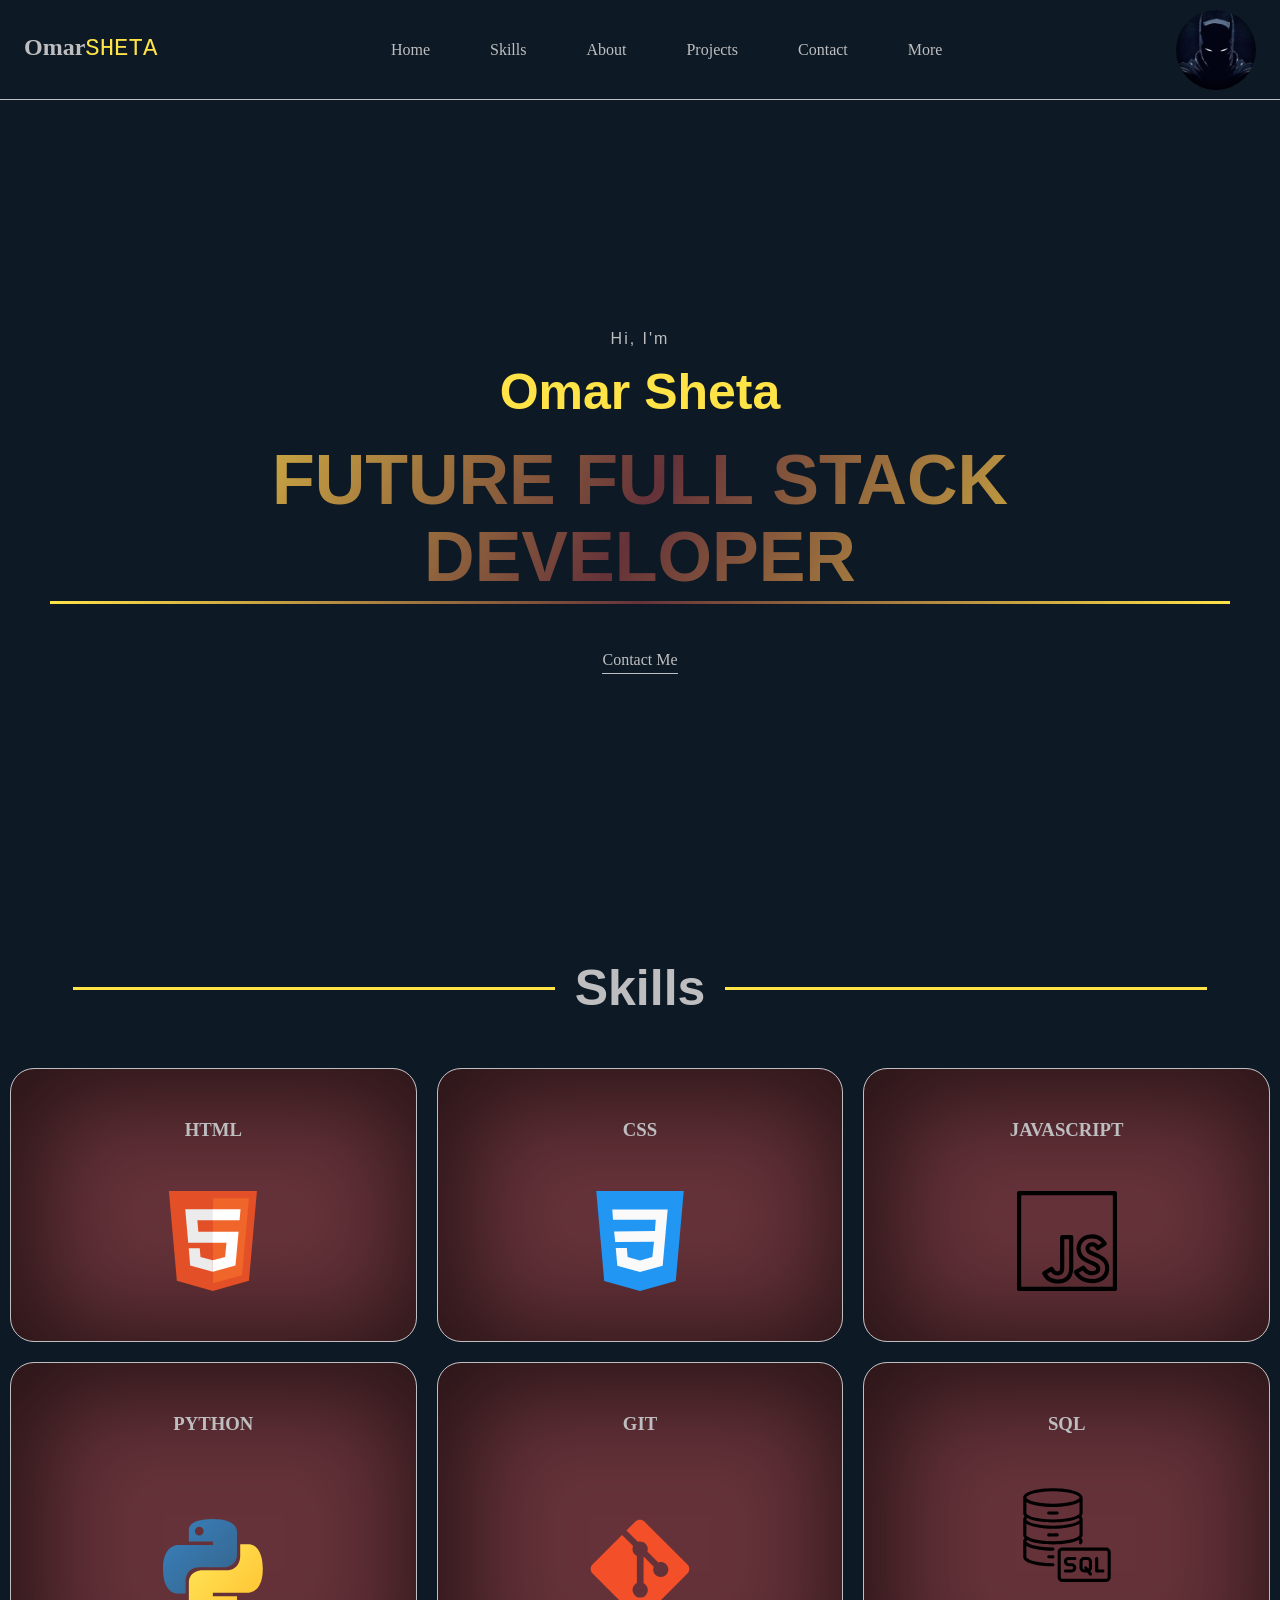
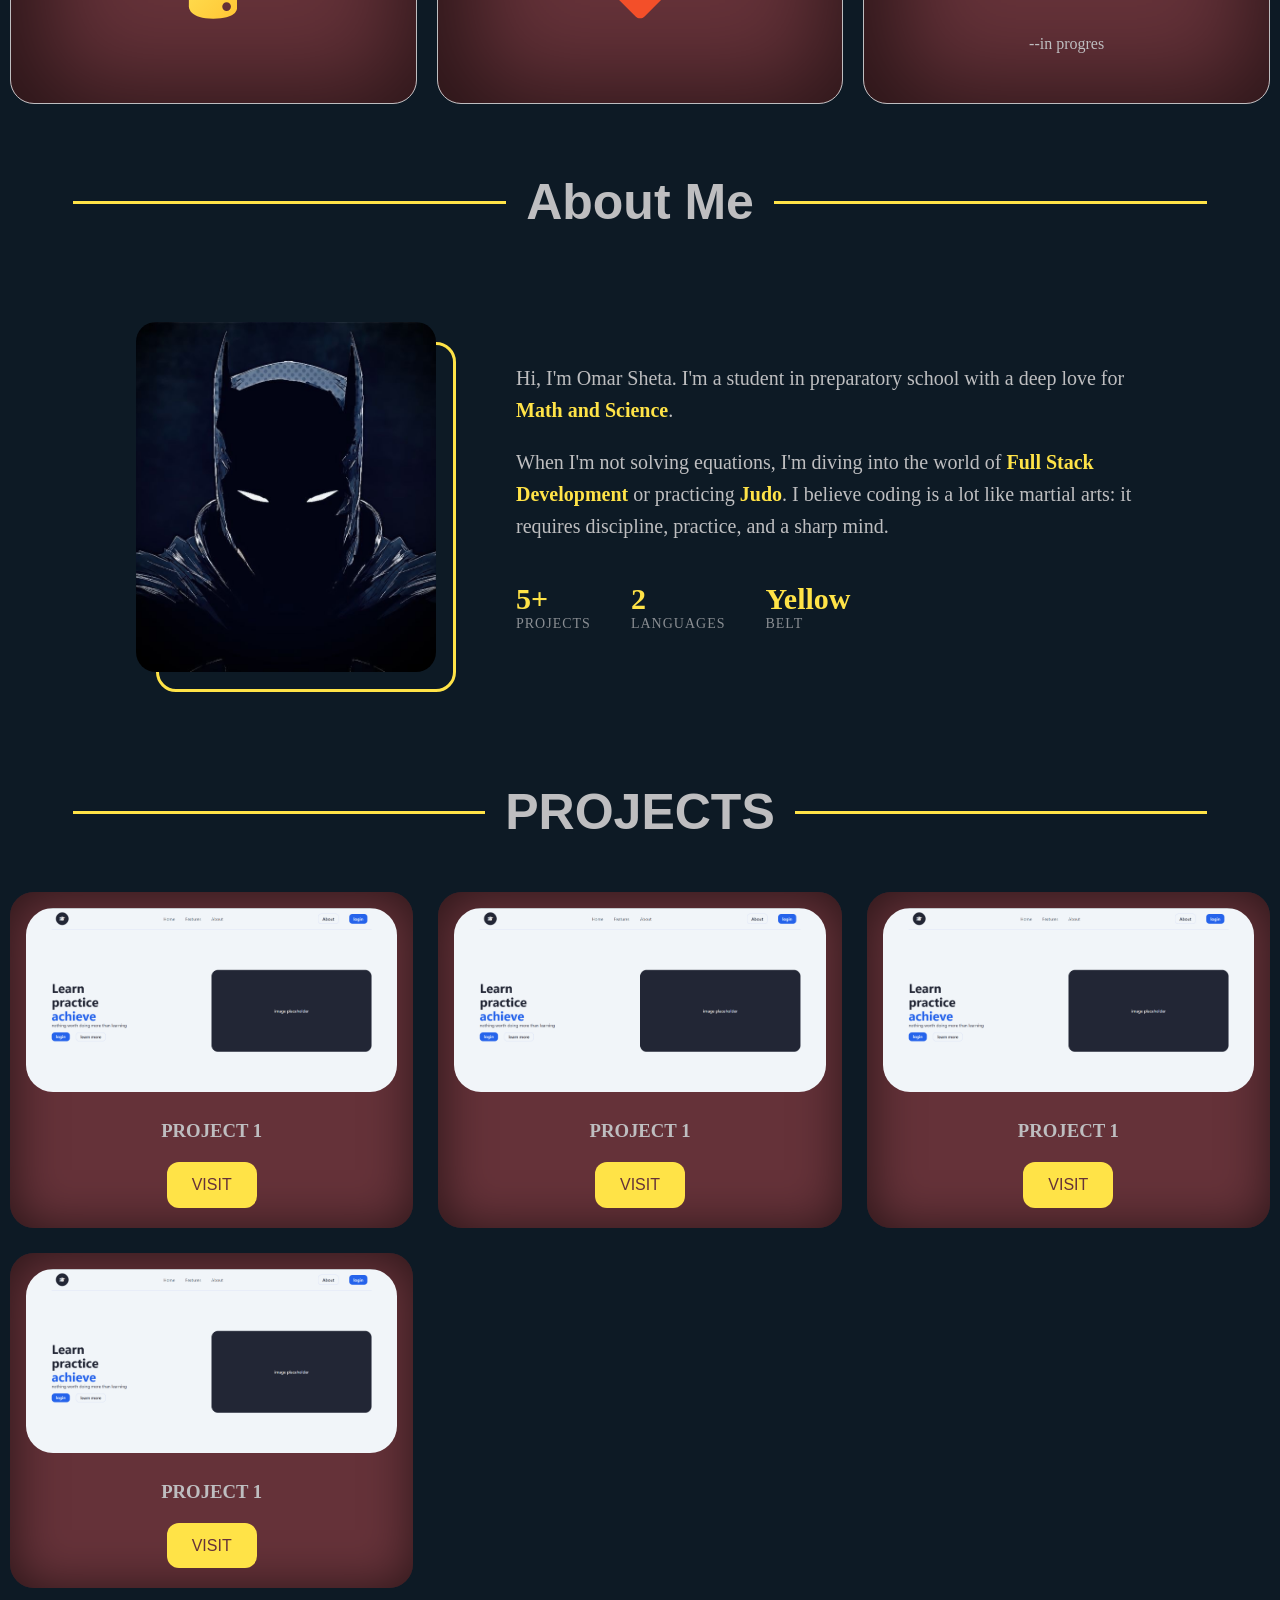
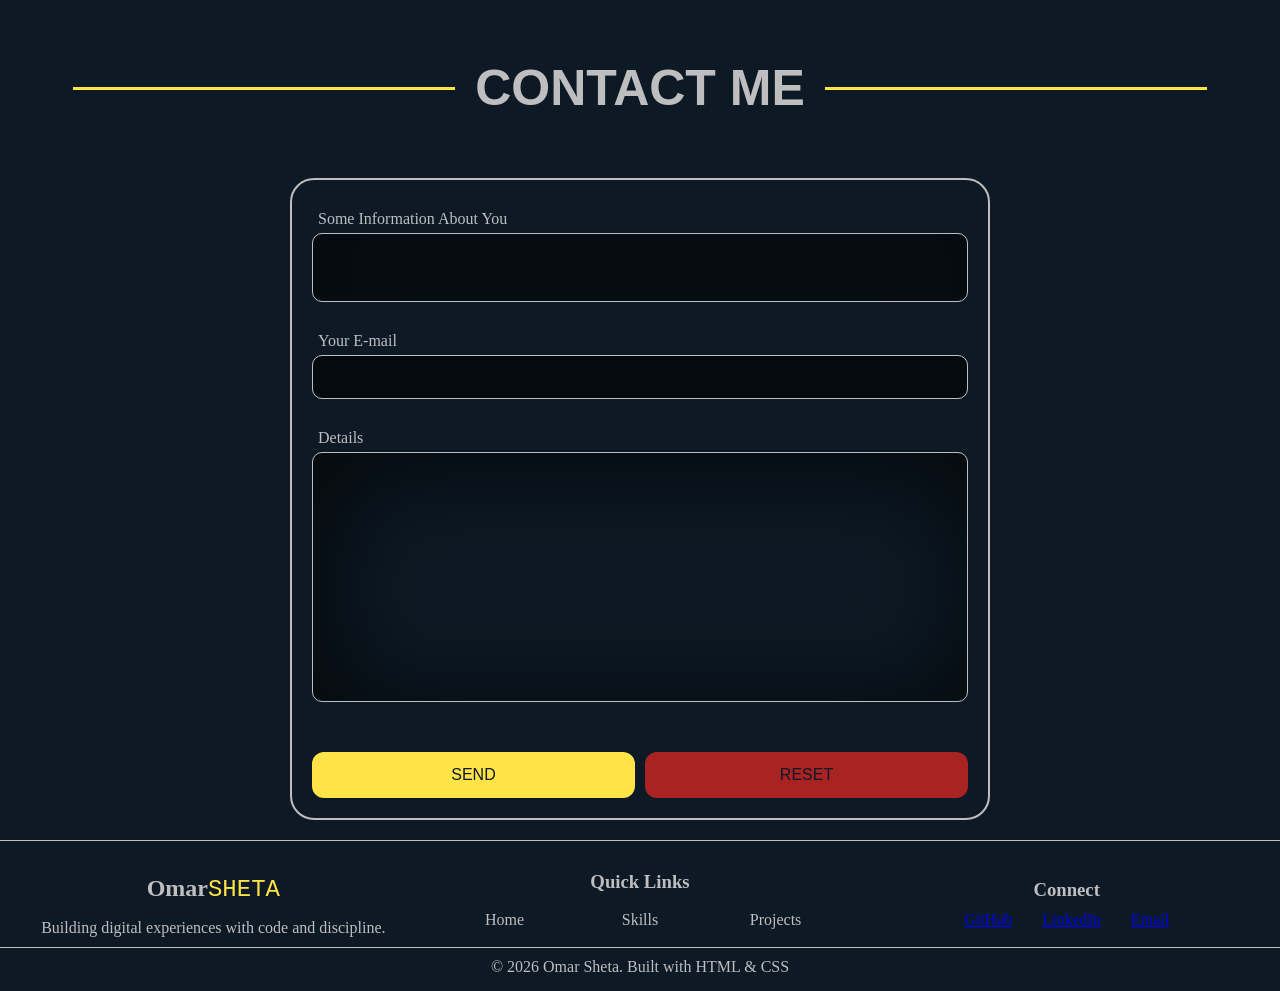
==== index.html @ a03b74bf "modified the html name" ====
<!doctype html>
<html lang="en">
  <head>
    <meta charset="UTF-8" />
    <meta name="viewport" content="width=device-width, initial-scale=1.0" />
    <link rel="stylesheet" href="style.css" />
    <title>Portfolio</title>
  </head>

  <body>
    <div class="container">
      <header>
        <h2>Omar<span class="highlight">sheta</span></h2>
        <nav>
          <ul>
            <li><a href="#home">Home</a></li>
            <li><a href="#skills">Skills</a></li>
            <li><a href="#about">About</a></li>
            <li><a href="#projects">Projects</a></li>
            <li><a href="#contact">Contact</a></li>
            <li><a href="#more">More</a></li>
          </ul>
        </nav>

        <div class="hamburger">
          <span></span>
          <span></span>
          <span></span>
        </div>

        <img class="header-img" src="media/photos/batman.jpg" alt="" />
      </header>

      <main>
        <section id="home" class="section hero">
          <div class="hero-container">
            <span class="small">Hi, I'm </span>
            <span class="big">Omar Sheta</span>
            <span class="bigger">Future Full Stack Developer</span>
            <a class="hero-btn" href="#contact">contact me</a>
          </div>
        </section>
        <section class="section skills">
          <h2 id="skills" class="section-heading"><span>Skills</span></h2>
          <div class="skills-container">
            <div class="skill">
              <h3>HTML</h3>
              <img src="media/photos/html.svg" alt="" class="lang html" />
            </div>
            <div class="skill">
              <h3>CSS</h3>
              <img src="media/photos/css.svg" alt="" class="lang CSS" />
            </div>
            <div class="skill">
              <h3>JAVASCRIPT</h3>
              <img src="media/photos/javascript.svg" alt="" class="lang js" />
            </div>
            <div class="skill">
              <h3>PYTHON</h3>
              <img src="media/photos/python.svg" alt="" class="lang py" />
            </div>
            <div class="skill">
              <h3>GIT</h3>
              <img src="media/photos/git.svg" alt="Git Logo" class="lang git" />
            </div>

            <div class="skill">
              <h3>SQL</h3>
              <img
                src="media/photos/sql.svg"
                alt="Database Logo"
                class="lang sql"
              />
              <span>--in progres</span>
            </div>
          </div>
        </section>
        <section class="section about">
          <h2 id="about" class="section-heading"><span>About Me</span></h2>
          <div class="about-container">
            <div class="about-image">
              <img src="media/photos/batman.jpg" alt="Omar Portrait" />
              <div class="image-border"></div>
            </div>

            <div class="about-content">
              <p>
                Hi, I'm <span class="about-name">Omar Sheta</span>. I'm a
                student in preparatory school with a deep love for
                <span class="highlight-text">Math and Science</span>.
              </p>
              <p>
                When I'm not solving equations, I'm diving into the world of
                <span class="highlight-text">Full Stack Development</span> or
                practicing <span class="highlight-text">Judo</span>. I believe
                coding is a lot like martial arts: it requires discipline,
                practice, and a sharp mind.
              </p>

              <div class="about-stats">
                <div class="stat"><strong>5+</strong><span>Projects</span></div>
                <div class="stat"><strong>2</strong><span>Languages</span></div>
                <div class="stat"><strong>Yellow</strong><span>Belt</span></div>
              </div>
            </div>
          </div>
        </section>
        <section id="projects" class="section projects">
          <h2 class="section-heading"><span>PROJECTS</span></h2>
          <div class="projects-container">
            <div class="project">
              <img
                src="media/photos/stripe like image.png"
                alt="project photo"
                class="project-photo"
              />
              <h3 class="project-name">PROJECT 1</h3>
              <a
                href="../stripe-like/stripe-like-index.html"
                class="visit-project"
                >VISIT</a
              >
            </div>
            <div class="project">
              <img
                src="media/photos/stripe like image.png"
                alt="project photo"
                class="project-photo"
              />
              <h3 class="project-name">PROJECT 1</h3>
              <a
                href="../stripe-like/stripe-like-index.html"
                class="visit-project"
                >VISIT</a
              >
            </div>
            <div class="project">
              <img
                src="media/photos/stripe like image.png"
                alt="project photo"
                class="project-photo"
              />
              <h3 class="project-name">PROJECT 1</h3>
              <a
                href="../stripe-like/stripe-like-index.html"
                class="visit-project"
                >VISIT</a
              >
            </div>
            <div class="project">
              <img
                src="media/photos/stripe like image.png"
                alt="project photo"
                class="project-photo"
              />
              <h3 class="project-name">PROJECT 1</h3>
              <a
                href="../stripe-like/stripe-like-index.html"
                class="visit-project"
                >VISIT</a
              >
            </div>
          </div>
        </section>
        <section id="contact" class="section contact">
          <h2 class="section-heading"><span>CONTACT ME</span></h2>
          <div class="contact-container">
            <form action="#" method="post" class="contact-form">
              <div class="contact-group">
                <label for="information">Some Information About You</label>
                <textarea
                  placeholder=""
                  name="some-informtion"
                  id="information"
                ></textarea>
              </div>
              <div class="contact-group">
                <label for="mail">Your E-mail</label>
                <input
                  placeholder=""
                  required
                  name="sender-mail"
                  id="mail"
                  type="email"
                />
              </div>
              <div class="contact-group">
                <label for="details">Details</label>
                <textarea
                  placeholder=""
                  required
                  name="details"
                  id="details"
                ></textarea>
              </div>

              <div class="actions">
                <button class="submit" type="submit">SEND</button>
                <button class="reset" type="reset">RESET</button>
              </div>
            </form>
          </div>
        </section>
      </main>
      <footer id="more">
        <div class="footer-container">
          <div class="footer-brand">
            <h2>Omar<span class="highlight">sheta</span></h2>
            <p>Building digital experiences with code and discipline.</p>
          </div>

          <div class="footer-links">
            <h3>Quick Links</h3>
            <ul>
              <li><a href="#home">Home</a></li>
              <li><a href="#skills">Skills</a></li>
              <li><a href="#projects">Projects</a></li>
            </ul>
          </div>

          <div class="footer-socials">
            <h3>Connect</h3>
            <div class="social-icons">
              <a href="https://github.com/yourusername" target="_blank"
                >GitHub</a
              >
              <a href="https://linkedin.com/in/yourusername" target="_blank"
                >LinkedIn</a
              >
              <a href="#">Email</a>
            </div>
          </div>
          <div class="footer-bottom">
            <p>&copy; 2026 Omar Sheta. Built with HTML & CSS</p>
          </div>
        </div>
      </footer>
      <script>
        const hamburger = document.querySelector(".hamburger");
        const nav = document.querySelector("nav");
        hamburger.addEventListener("click", () => {
          nav.classList.toggle("active");
        });
      </script>
    </div>
  </body>
</html>
---- style.css ----
* {
  padding: 0;
  margin: 0;
  box-sizing: border-box;
}

*::selection {
  background-color: var(--accent-2);
  color: var(--accent-1);
}

:root {
  font-size: 62.5%;
  scroll-behavior: smooth;

  /* colors */
  --dark-dominant: #0d1a25;
  --light-dominant: #bebec0;
  --accent-1: #653239;
  --accent-2: #ffe347;
  --danger: #aa2323;

  /* typography */
  --big-heading: 900 7rem/1.1 Arial, sans-serif;
  --main-heading: 700 5rem/1.2 Arial, sans-serif;
  --about: 600 4rem/1.4 Arial, sans-serif;
  --subheading: 500 2.4rem/1.6 Arial, sans-serif;
  --small-text: 400 1.6rem/1.6 Arial, sans-serif;

  --header-height: 100px;
}

body {
  font-size: 1.6rem;
  background-color: var(--dark-dominant);
  color: var(--light-dominant);
}

/* .container {
  max-width: 1200px;
  margin: 0 auto;
  padding: 8px;
} */

/* ----------- header  ----------- */

header {
  display: flex;
  justify-content: space-between;
  align-items: center;
  height: var(--header-height);
  padding: 0 2.4rem;
  background-color: var(--dark-dominant);
  border-bottom: var(--light-dominant) solid 1px;
  position: sticky;
  top: 0;
  z-index: 2;
}

.highlight {
  text-transform: uppercase;
  font: var(--subheading);
  font-family: "Courier New", Courier, monospace;
  color: var(--accent-2);
  height: 100%;
}

nav {
  height: 100%;
}

ul {
  width: 100%;
  display: flex;
  list-style: none;
  height: 100%;
}

ul li {
  height: 100%;
}

ul li a {
  display: flex;
  justify-content: center;
  align-items: center;
  color: var(--light-dominant);
  text-decoration: none;
  transition: 0.3s ease;
  height: 100%;
  width: auto;
  padding: 0 3rem;
}

ul li a:hover {
  background-color: var(--accent-1);
}
/* الهامبرجر يختفي على الديسكتوب */
.hamburger {
  display: none;
  flex-direction: column;
  cursor: pointer;
  gap: 5px;
}

.hamburger span {
  height: 3px;
  width: 25px;
  background: var(--light-dominant);
  border-radius: 2px;
}

.header-img {
  width: 80px;
  height: 80px;
  border-radius: 50%;
}

/* ----------- hero  ----------- */
.hero {
  height: calc(100vh - var(--header-height));
}

.hero-container {
  height: 100%;
  width: 100%;
  display: flex;
  justify-content: center;
  align-items: center;
  flex-direction: column;
  /* gap: 2rem; */
  padding: 0 4rem;
  align-items: center;
  text-align: center;
}

.small {
  font: var(--small-text);
  letter-spacing: 2px;
  opacity: 0.8;
}

.big {
  margin: 1rem 0 2rem 0;
  font: var(--main-heading);
  color: var(--accent-2);
  font-weight: 600;
}

.bigger {
  font: var(--big-heading);
  text-transform: uppercase;
  background-image: linear-gradient(
    300deg,
    var(--accent-2),
    var(--accent-1),
    var(--accent-2)
  );
  position: relative;
  -webkit-background-clip: text;
  -webkit-text-fill-color: transparent;
}

.bigger::after {
  content: "";
  position: absolute;
  left: 0;
  bottom: -8px;
  width: 100%;
  background-image: linear-gradient(
    300deg,
    var(--accent-2),
    var(--accent-1),
    var(--accent-2)
  );
  height: 3px;
}

.hero-btn {
  margin-top: 50px;
  text-decoration: none;
  padding: 5px 0;
  display: inline-block;
  position: relative;
  color: var(--light-dominant);
  width: max-content;
  text-transform: capitalize;
}

.hero-btn::after {
  content: "";
  position: absolute;
  bottom: 0;
  left: 0;
  background-color: var(--light-dominant);
  width: 100%;
  height: 1px;
  transform: scaleX(1);
  transform-origin: left;
  transition: 200ms ease;
}

.hero-btn:hover::after {
  transform: scaleX(0);
}

.hero-container span,
.hero-btn {
  opacity: 0;
  transform: translateY(20px);
  animation: fadeUp 1s ease forwards;
}

.hero-container span:nth-child(2) {
  animation-delay: 0.3s;
}

.hero-container span:nth-child(3) {
  animation-delay: 0.6s;
}

.hero-btn {
  animation-delay: 0.9s;
}

@keyframes fadeUp {
  to {
    opacity: 1;
    transform: translateY(0);
  }
}

/* ----------- sections  ----------- */

.section {
  padding: 1rem 0;
}

.section-heading {
  display: flex;
  align-items: center; /* Vertical centering for the lines */
  text-align: center;
  gap: 2rem; /* Space between the text and the lines */
  font: var(--main-heading);
  margin: 5rem 0;
  width: 100%;
  padding: 0 5%;
}

/* Left Line */
.section-heading::before {
  content: "";
  height: 3px;
  flex: 1; /* This makes the line take up all available space */
  background-color: var(--accent-2);
}

/* Right Line */
.section-heading::after {
  content: "";
  height: 3px;
  flex: 1; /* This makes the line take up all available space */
  background-color: var(--accent-2);
}

/* ----------- skills  ----------- */

.skills {
  padding: 8px;
}

.skills .skills-container {
  display: grid;
  grid-template-columns: repeat(auto-fit, minmax(36.5rem, 1fr));
  width: 100%;
  gap: 2rem;
}

.skill {
  background-color: #653239;
  display: flex;
  justify-content: center;
  align-items: center;
  padding: 5rem;
  gap: 5rem;
  flex-direction: column;
  border: 1px solid var(--light-dominant);
  border-radius: 2.4rem;
  transition:
    transform 0.3s ease,
    border-color 0.3s ease;
  box-shadow: 0.3s ease;
  box-shadow: inset 10px 10px 100px 22px rgba(0, 0, 0, 0.6);
}

.skill:hover {
  transform: translateY(-10px);
  border-color: var(--accent-2);
}

.lang {
  width: 100px;
  margin: auto 0;
}

/* ----------- about  ----------- */

.about-container {
  display: flex;
  align-items: center;
  justify-content: center;
  gap: 8rem;
  padding: 4rem 10%;
  flex-wrap: wrap; /* Important for mobile */
}

/* Image Styling with a cool "floating" effect */
.about-image {
  position: relative;
  width: 300px;
  height: 350px;
}

.about-image img {
  width: 100%;
  height: 100%;
  object-fit: cover;
  border-radius: 2rem;
  position: relative;
  z-index: 1;
}

.image-border {
  position: absolute;
  top: 20px;
  left: 20px;
  width: 100%;
  height: 100%;
  border: 3px solid var(--accent-2);
  border-radius: 2rem;
  z-index: 0;
}

/* Text Content Styling */
.about-content {
  flex: 1;
  min-width: 300px;
}

.about-content p {
  font-size: 2rem;
  line-height: 1.6;
  margin-bottom: 2rem;
  color: var(--light-dominant);
}

.highlight-text {
  color: var(--accent-2);
  font-weight: 600;
}

/* The Stats Bar - looks very professional */
.about-stats {
  display: flex;
  gap: 4rem;
  margin-top: 4rem;
}

.stat {
  display: flex;
  flex-direction: column;
}

.stat strong {
  font-size: 3rem;
  color: var(--accent-2);
}

.stat span {
  font-size: 1.4rem;
  text-transform: uppercase;
  letter-spacing: 1px;
  opacity: 0.7;
}

/* Responsive adjustment */

/* ----------- projects  ----------- */
.projects-container {
  display: grid;
  grid-template-columns: repeat(auto-fit, minmax(33rem, 1fr));
  grid-template-rows: repeat(auto-fit, minmax(33rem, 1fr));
  gap: 2.5rem;
}
.section {
  padding-inline: 1rem;
}
.project {
  display: flex;
  flex-direction: column;
  justify-content: start;
  align-items: center;
  gap: 2rem;
  border-radius: 24px;
  background-color: #653239;
  padding: 8px;
  padding-bottom: 2rem;
  box-shadow: inset 2px 2px 50px rgba(0, 0, 0, 0.6);
}

.project img {
  width: 100%;
  object-fit: cover;
  height: 200px;
  padding: 8px;
  border-radius: 35px;
  transition: 0.3s ease;
}

.project:hover img {
  scale: 1.05;
}

.visit-project {
  font: var(--small-text);
  padding: 1rem 2.5rem;
  background-color: var(--accent-2);
  border-radius: 12px;
  text-decoration: none;
  transition: 0.3s ease;
  color: var(--accent-1);
}

.visit-project:hover {
  transform: translateY(-2px);
  filter: brightness(0.8);
}

/* ----------- contact  ----------- */
.contact-container {
  height: 100%;
  padding: 1rem;
}

.contact-form {
  max-width: 700px; /* This keeps it comfortable on all screens */
  margin: 0 auto;
  height: 100%;
  display: flex;
  flex-direction: column;
  justify-content: center;
  align-items: center;
  gap: 1rem;
  border: #bebec0 2px solid;
  border-radius: 24px;
  padding: 2rem;
}

.contact-group {
  display: flex;
  flex-direction: column;
  gap: 0.5rem;
  width: 100%;
  padding: 1rem 0;
}

label {
  padding: 0 0.6rem;
}

input,
textarea {
  padding: 0.8rem 1.6rem;
  box-shadow: inset 10px 10px 100px 22px rgba(0, 0, 0, 0.6);

  border-radius: 10px;
  background-color: transparent;
  border: none;
  outline: none;
  resize: none;
  color: var(--accent-2);
  font: var(--small-text);
  transition: all 0.3s ease;
  border: 0.5px solid var(--light-dominant);
}

textarea::selection,
input::selection {
  background-color: #0d1a25;
}

textarea:focus,
input:focus,
:where(input, textarea):not(:placeholder-shown) {
  background-color: var(--accent-1);
  border-color: var(--accent-2);
  box-shadow: inset -5px -2px 50px rgba(0, 0, 0, 0.6);
  transform: translateY(-2px);
}

#details {
  height: 25rem;
}

.actions {
  height: auto;
  width: 100%;
  margin-top: 3rem;
  display: flex;
  align-items: center;
  justify-content: center;
  gap: 1rem;
}

button {
  padding: 1rem 2.5rem;
  flex: 1;
  /* max-width: 250px; */
  border-radius: 12px;
  border: none;
  cursor: pointer;
  transition: 0.3s ease;
  font: var(--small-text);
}

button:hover {
  filter: brightness(0.75);
}

.submit {
  background-color: var(--accent-2);
  color: var(--dark-dominant);
}

.reset {
  background-color: var(--danger);
  color: var(--dark-dominant);
}

footer {
  background-color: var(--dark-dominant);
  padding: 2rem 0 0.5rem 0;
  border-top: 1px solid var(--light-dominant);
}

.footer-container {
  height: 100%;
  display: grid;
  grid-template-columns: repeat(3, 1fr);
  grid-template-areas:
    "brand links socials"
    "botom botom botom";
  text-align: center;
}

.footer-brand {
  grid-area: brand;
  display: flex;
  justify-content: center;
  align-items: center;
  flex-direction: column;
  padding: 1rem;
  gap: 1rem;
}

.footer-links {
  grid-area: links;
  display: flex;
  justify-content: center;
  align-items: center;
  flex-direction: column;
  /* background-color: #aa2323; */
  gap: 1rem;
  padding: 1rem;
}

.footer-links ul li {
  flex: 1;
}

.footer-socials {
  padding: 1rem;
  gap: 1rem;
  grid-area: socials;
  display: flex;
  justify-content: center;
  align-items: center;
  flex-direction: column;
}

.social-icons {
  width: 100%;
  gap: 3rem;
  display: flex;
  justify-content: center;
  align-items: center;
}

.footer-bottom {
  grid-area: botom;
  display: flex;
  justify-content: center;
  align-items: center;
  padding: 1rem 0 1rem 0;
  border-top: 1px solid var(--light-dominant);
}

@media (max-width: 890px) {
  nav ul {
    transform: scale(0); /* نخفي القايمة الافتراضية */
    transition: 0.3s ease;
    transform-origin: top;
    flex-direction: column;
    background-color: var(--dark-dominant);
    justify-content: start;
    align-self: start;
    position: absolute;
    z-index: 3;
    top: var(--header-height);
    right: 0;
    gap: 0;
    border: 1px solid var(--light-dominant);
    height: auto;
    /* padding: 2rem; */
  }

  nav ul li {
    border-bottom: 1px solid var(--light-dominant);
  }

  ul li {
    flex: 1;
    height: auto;
  }

  ul li a {
    padding: 2rem;
  }

  nav.active ul {
    transform: scale(1); /* نخفي القايمة الافتراضية */
  }

  .hamburger {
    display: flex; /* يظهر الهامبرجر في الموبايل */
  }

  .header-img {
    display: none;
  }

  :root {
    font-size: 58%;
    --big-heading: 900 6.5rem/1.1 Arial, sans-serif;
  }

  .about-container {
    flex-direction: column;
    text-align: center;
    gap: 4rem;
  }
  .about-stats {
    justify-content: center;
    gap: 2rem;
  }

  .footer-container {
    display: flex;
    flex-direction: column;
    gap: 2rem;
  }
}

/*  iam omar sheta */
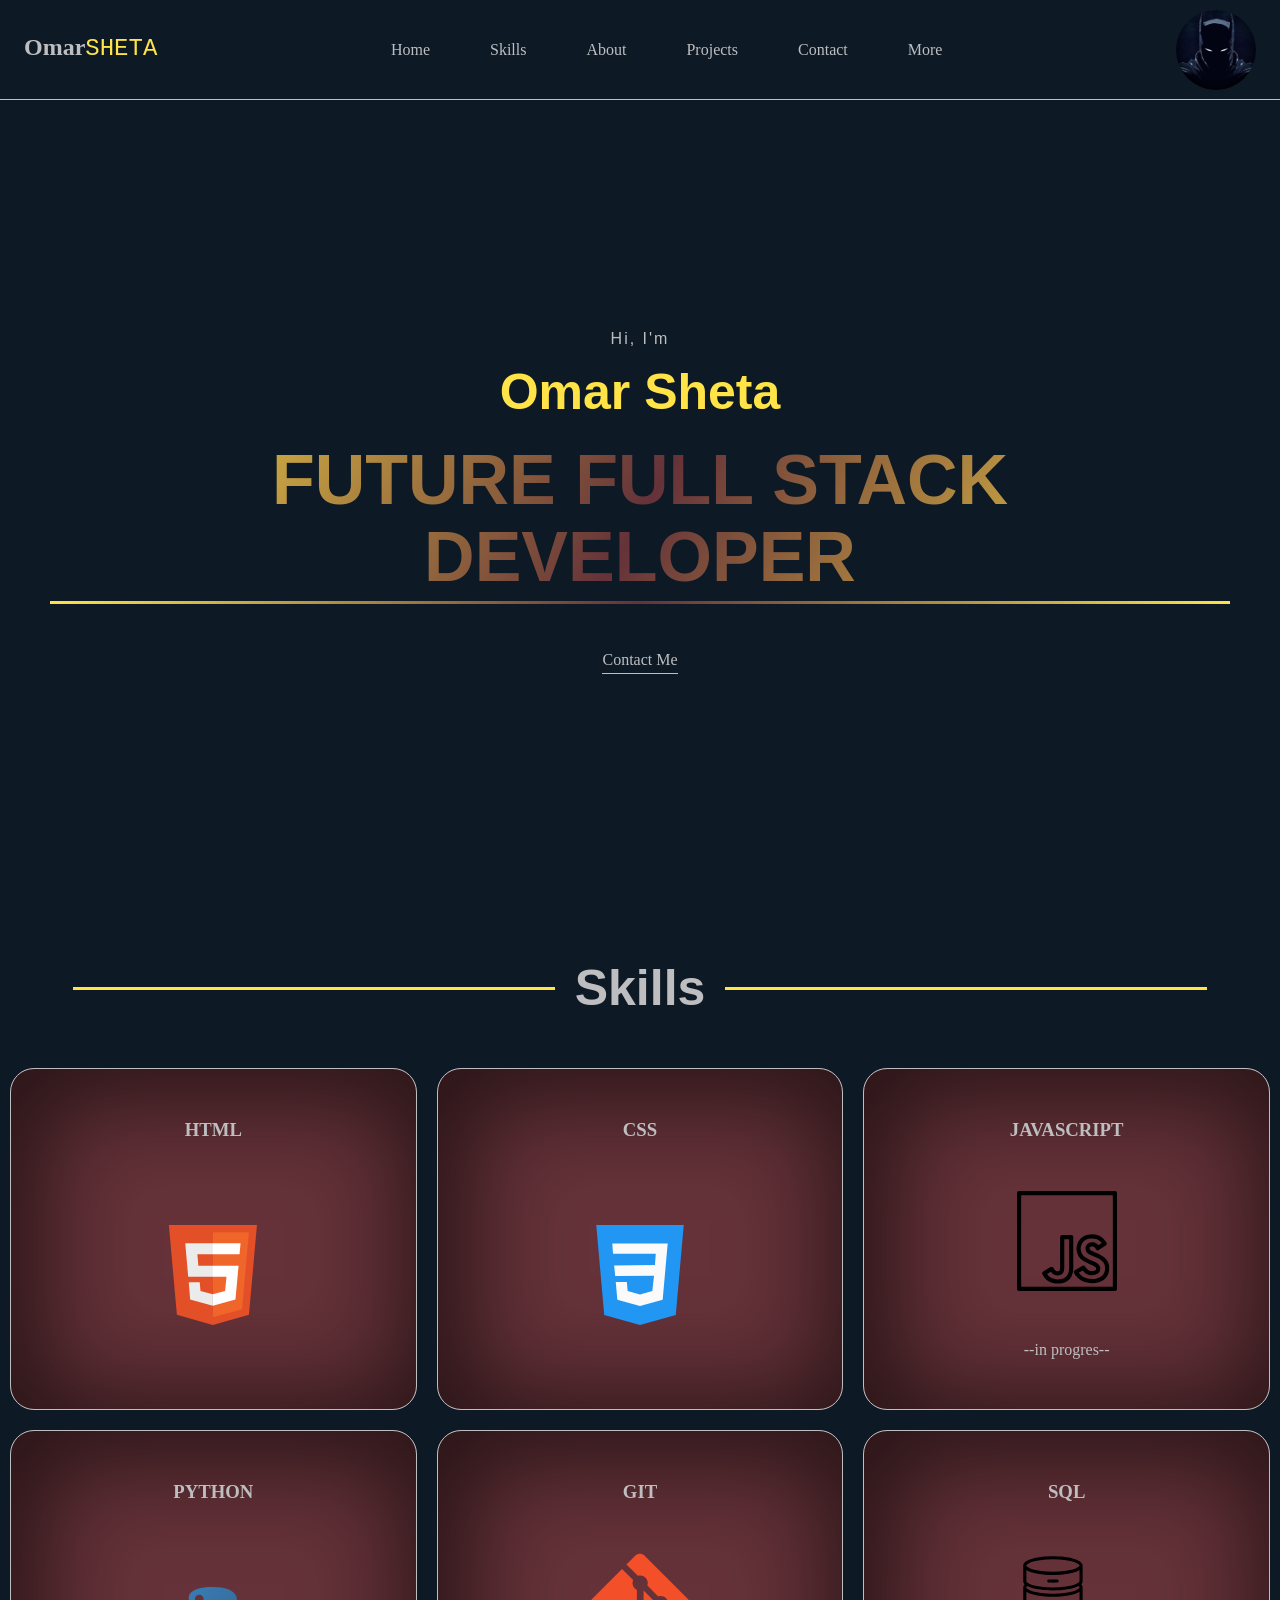
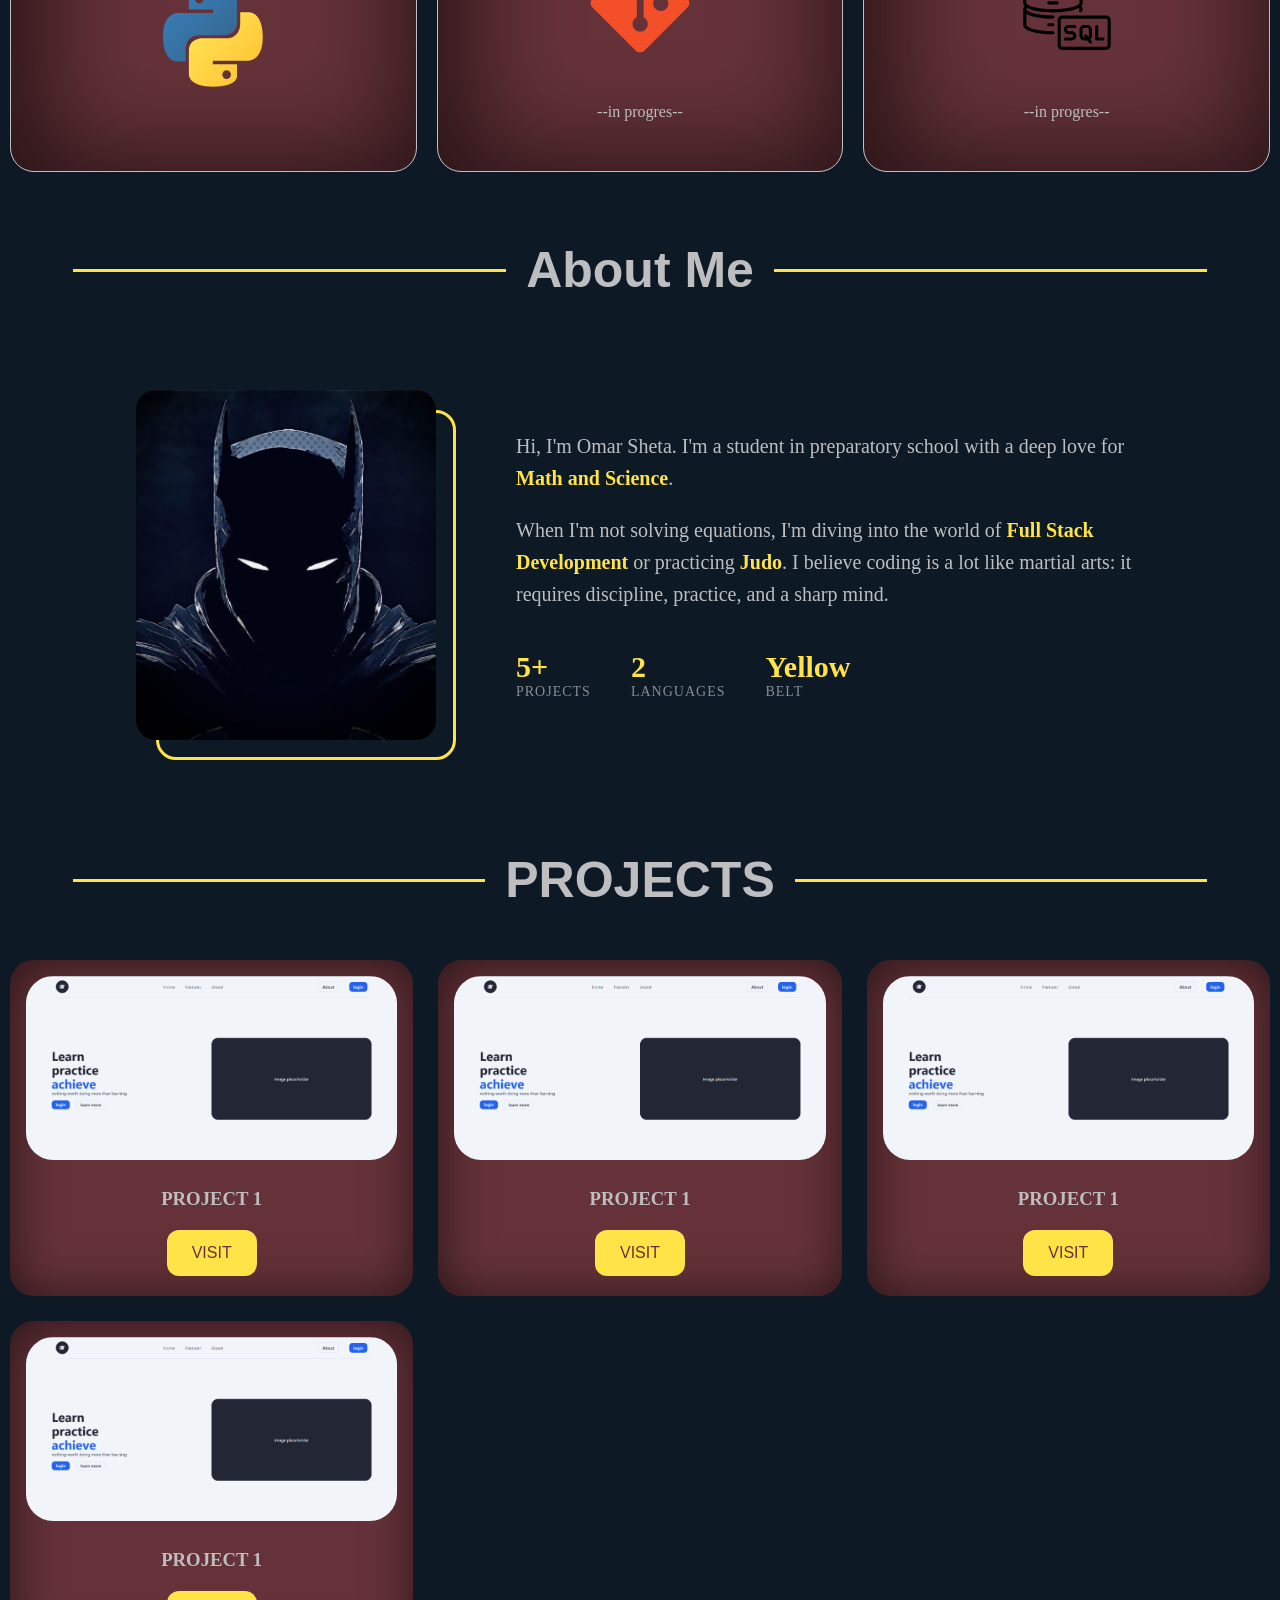
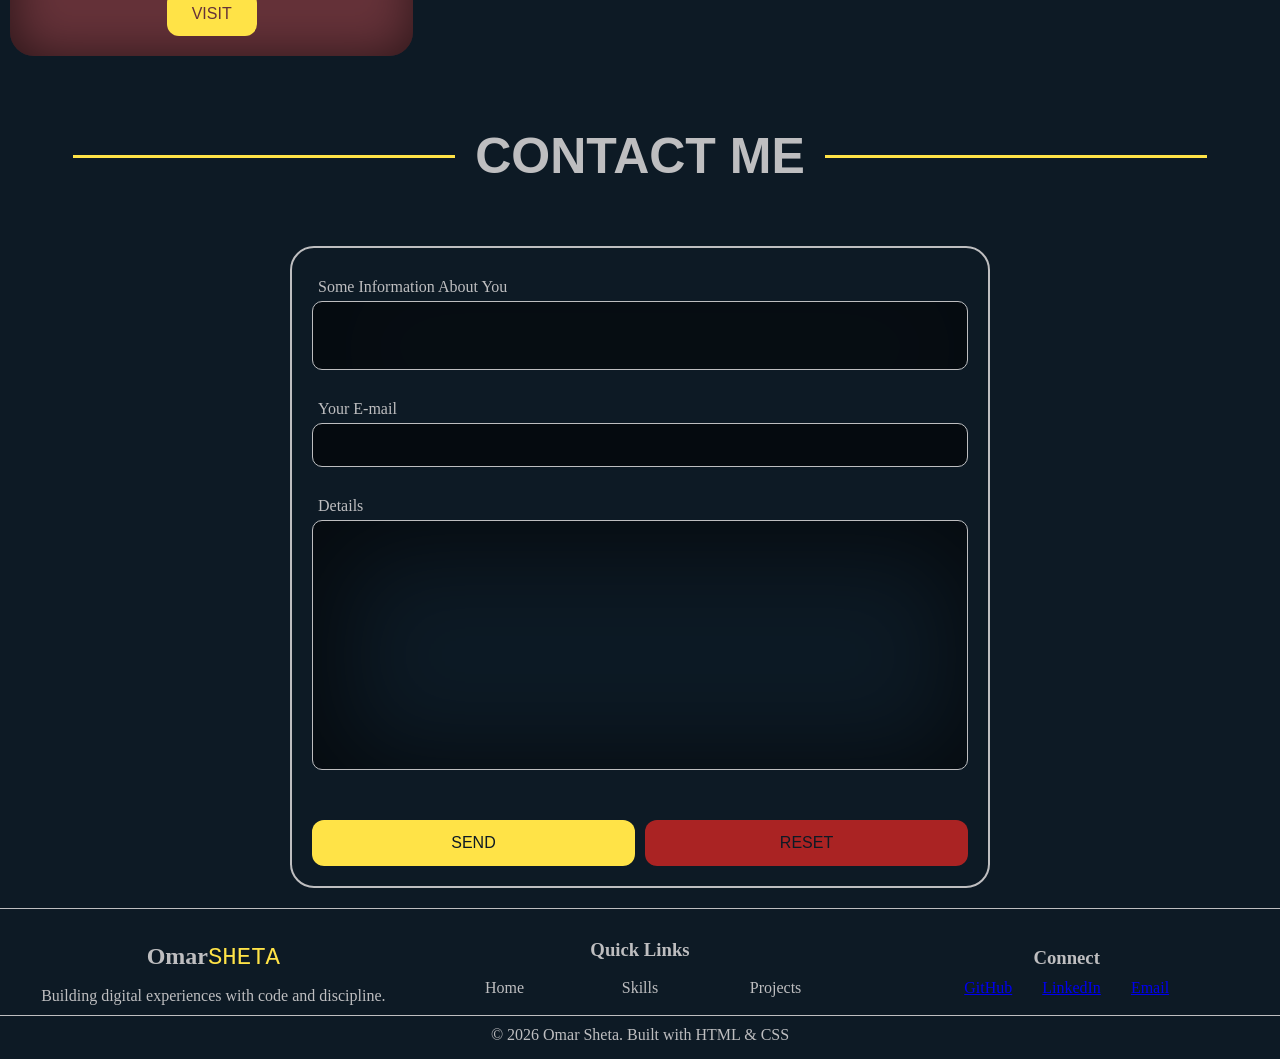
==== commit 3996d981: "added the in progress tag skill" ====
--- a/index.html
+++ b/index.html
@@ -54,6 +54,7 @@
             <div class="skill">
               <h3>JAVASCRIPT</h3>
               <img src="media/photos/javascript.svg" alt="" class="lang js" />
+              <span>--in progres--</span>
             </div>
             <div class="skill">
               <h3>PYTHON</h3>
@@ -62,6 +63,7 @@
             <div class="skill">
               <h3>GIT</h3>
               <img src="media/photos/git.svg" alt="Git Logo" class="lang git" />
+              <span>--in progres--</span>
             </div>
 
             <div class="skill">
@@ -71,7 +73,7 @@
                 alt="Database Logo"
                 class="lang sql"
               />
-              <span>--in progres</span>
+              <span>--in progres--</span>
             </div>
           </div>
         </section>
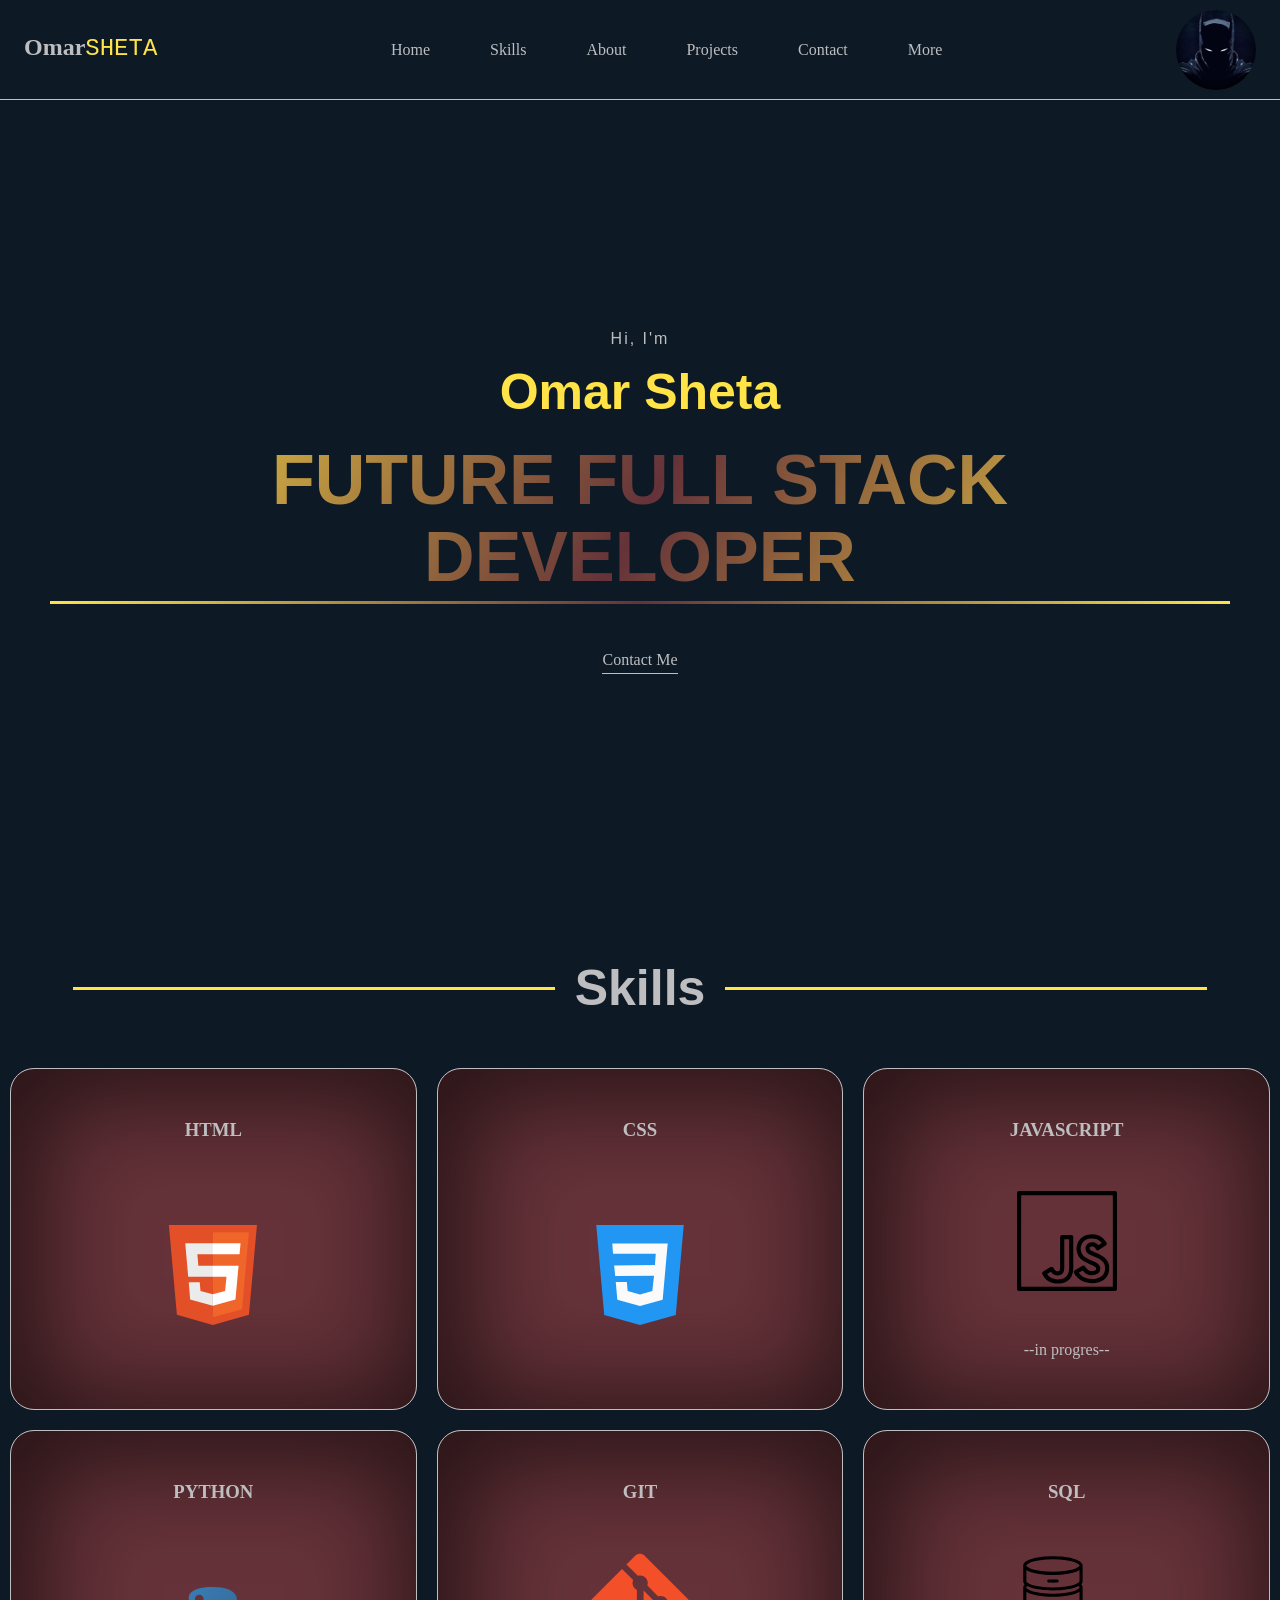
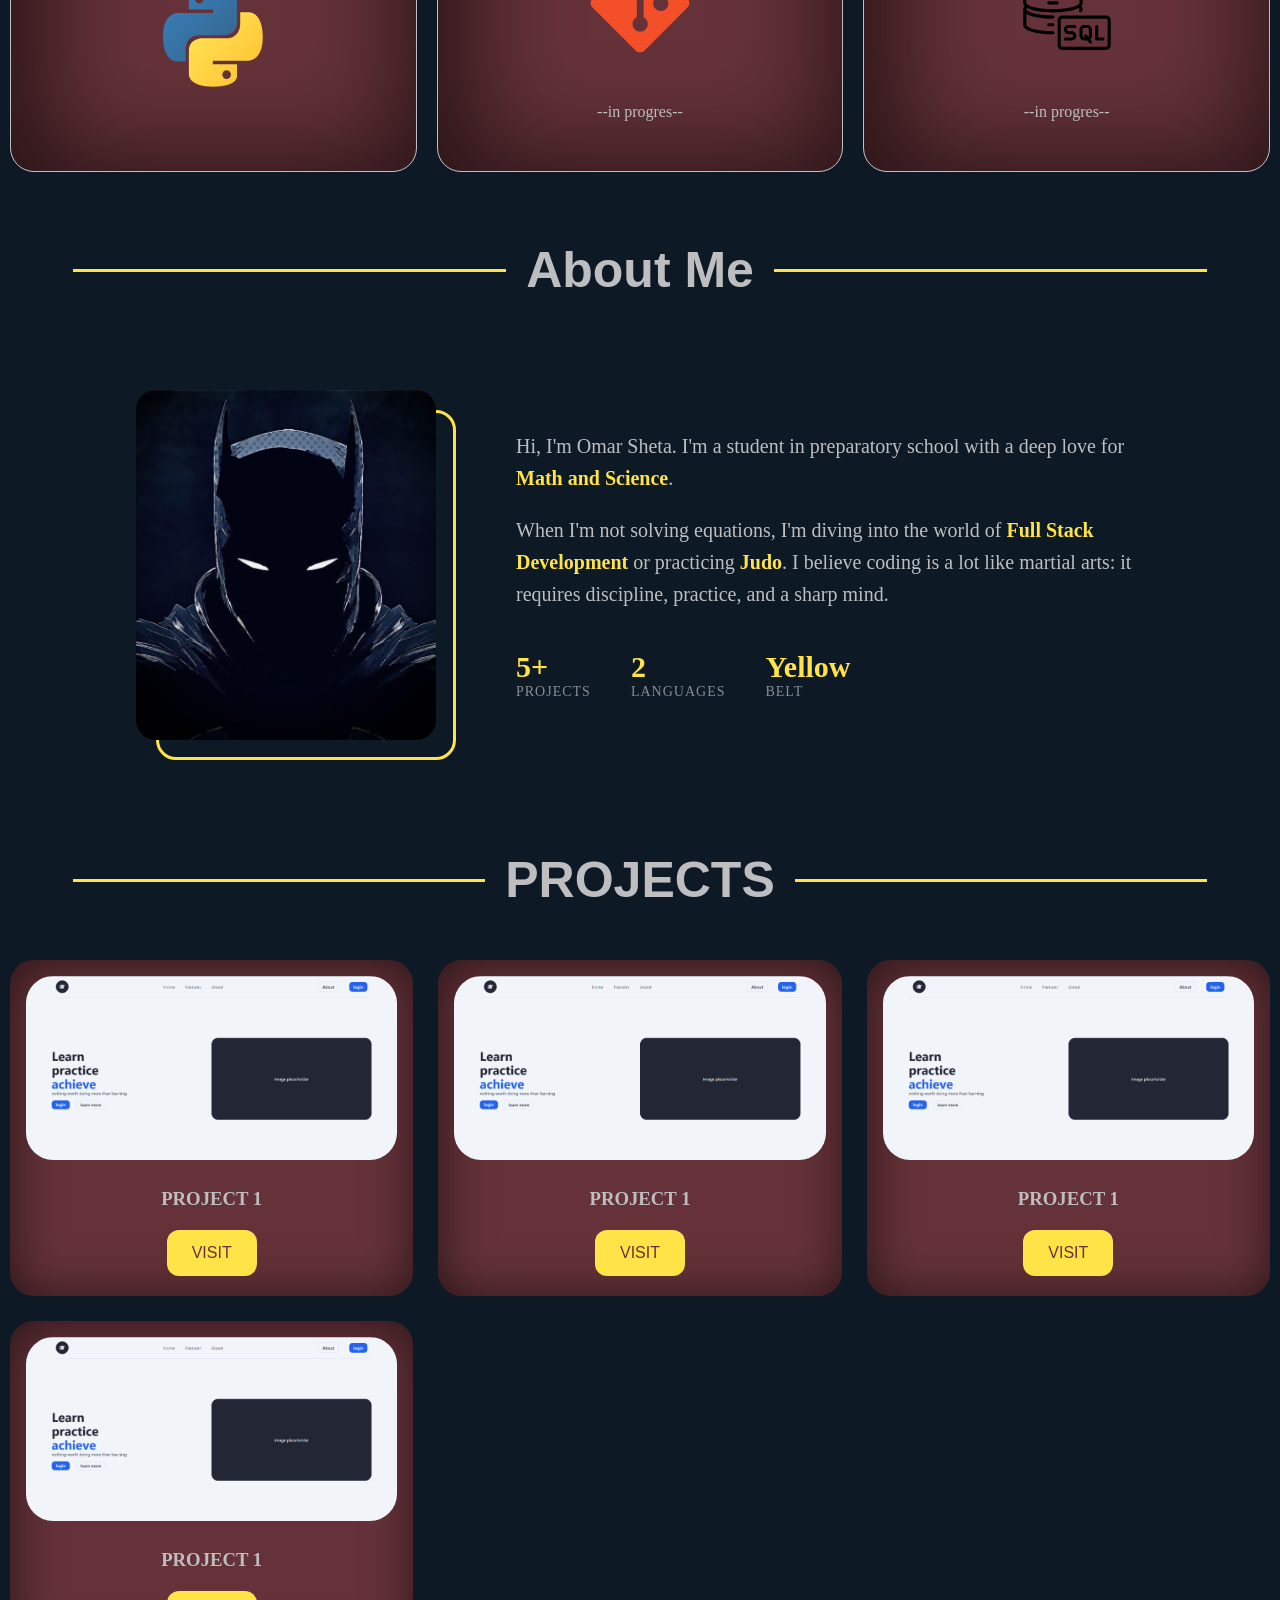
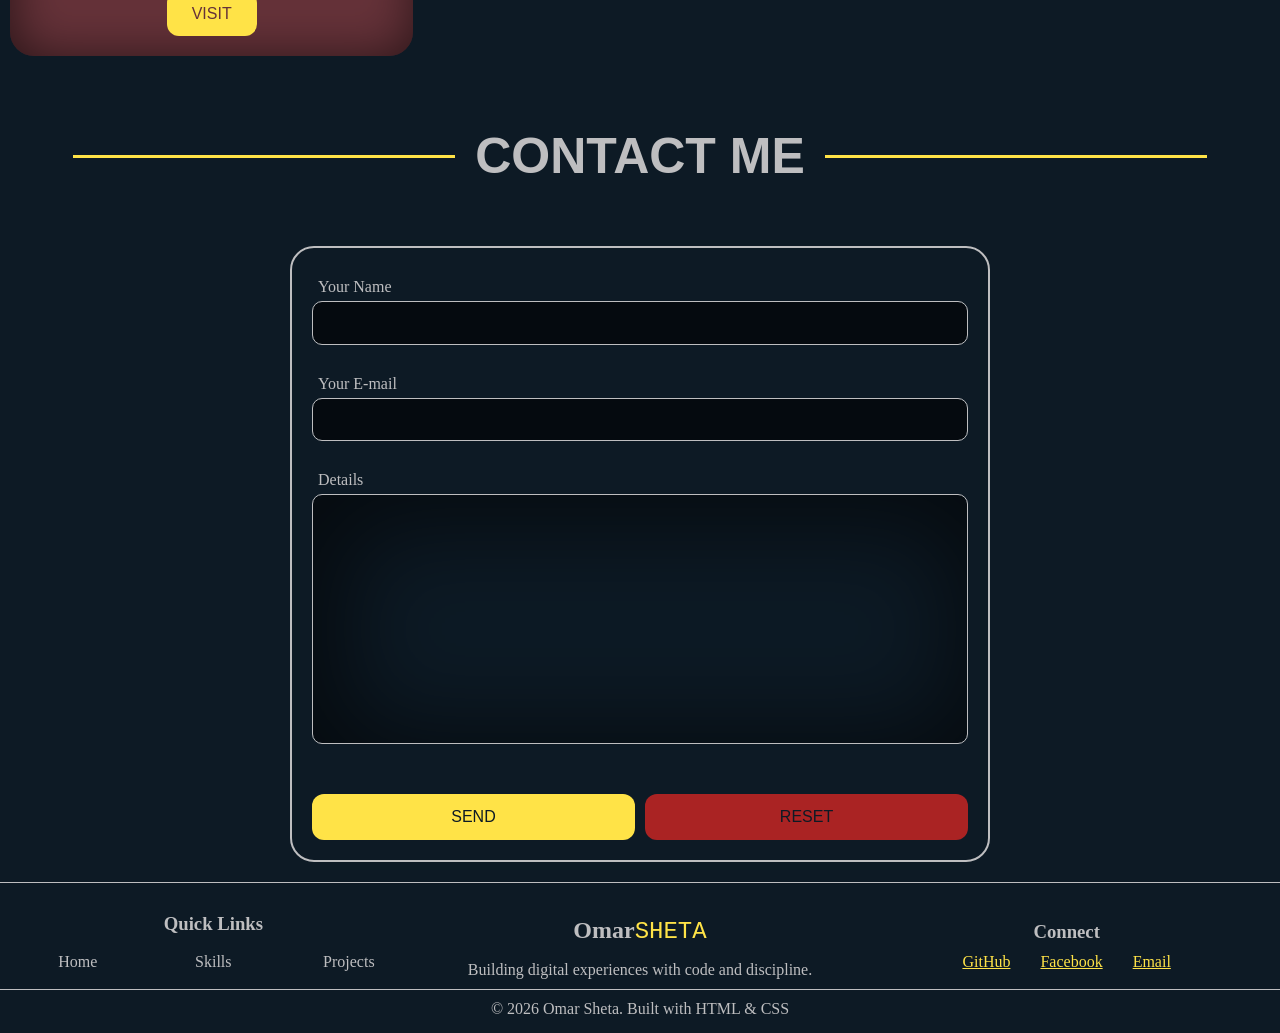
==== commit d3f842fd: "editied the footer and the selection issue in the content section" ====
--- a/index.html
+++ b/index.html
@@ -169,12 +169,13 @@
           <div class="contact-container">
             <form action="#" method="post" class="contact-form">
               <div class="contact-group">
-                <label for="information">Some Information About You</label>
-                <textarea
+                <label for="sender-name">Your Name</label>
+                <input
+                  type="text"
                   placeholder=""
-                  name="some-informtion"
-                  id="information"
-                ></textarea>
+                  name="sender-name"
+                  id="sender-name"
+                ></input>
               </div>
               <div class="contact-group">
                 <label for="mail">Your E-mail</label>
@@ -223,11 +224,11 @@
           <div class="footer-socials">
             <h3>Connect</h3>
             <div class="social-icons">
-              <a href="https://github.com/yourusername" target="_blank"
+              <a href="https://github.com/OmarSheta2011" target="_blank"
                 >GitHub</a
               >
               <a href="https://linkedin.com/in/yourusername" target="_blank"
-                >LinkedIn</a
+                >Facebook</a
               >
               <a href="#">Email</a>
             </div>
--- a/style.css
+++ b/style.css
@@ -484,11 +484,6 @@
   border: 0.5px solid var(--light-dominant);
 }
 
-textarea::selection,
-input::selection {
-  background-color: #0d1a25;
-}
-
 textarea:focus,
 input:focus,
 :where(input, textarea):not(:placeholder-shown) {
@@ -537,6 +532,8 @@
   color: var(--dark-dominant);
 }
 
+/* ----------- footer  ----------- */
+
 footer {
   background-color: var(--dark-dominant);
   padding: 2rem 0 0.5rem 0;
@@ -548,7 +545,7 @@
   display: grid;
   grid-template-columns: repeat(3, 1fr);
   grid-template-areas:
-    "brand links socials"
+    "links brand socials"
     "botom botom botom";
   text-align: center;
 }
@@ -588,6 +585,14 @@
   flex-direction: column;
 }
 
+.footer-socials a {
+  color: var(--accent-2);
+}
+
+.footer-socials a:hover {
+  text-decoration: none;
+}
+
 .social-icons {
   width: 100%;
   gap: 3rem;
@@ -604,6 +609,8 @@
   padding: 1rem 0 1rem 0;
   border-top: 1px solid var(--light-dominant);
 }
+
+/* ----------- media quieres  ----------- */
 
 @media (max-width: 890px) {
   nav ul {
@@ -670,5 +677,3 @@
     gap: 2rem;
   }
 }
-
-/*  iam omar sheta */
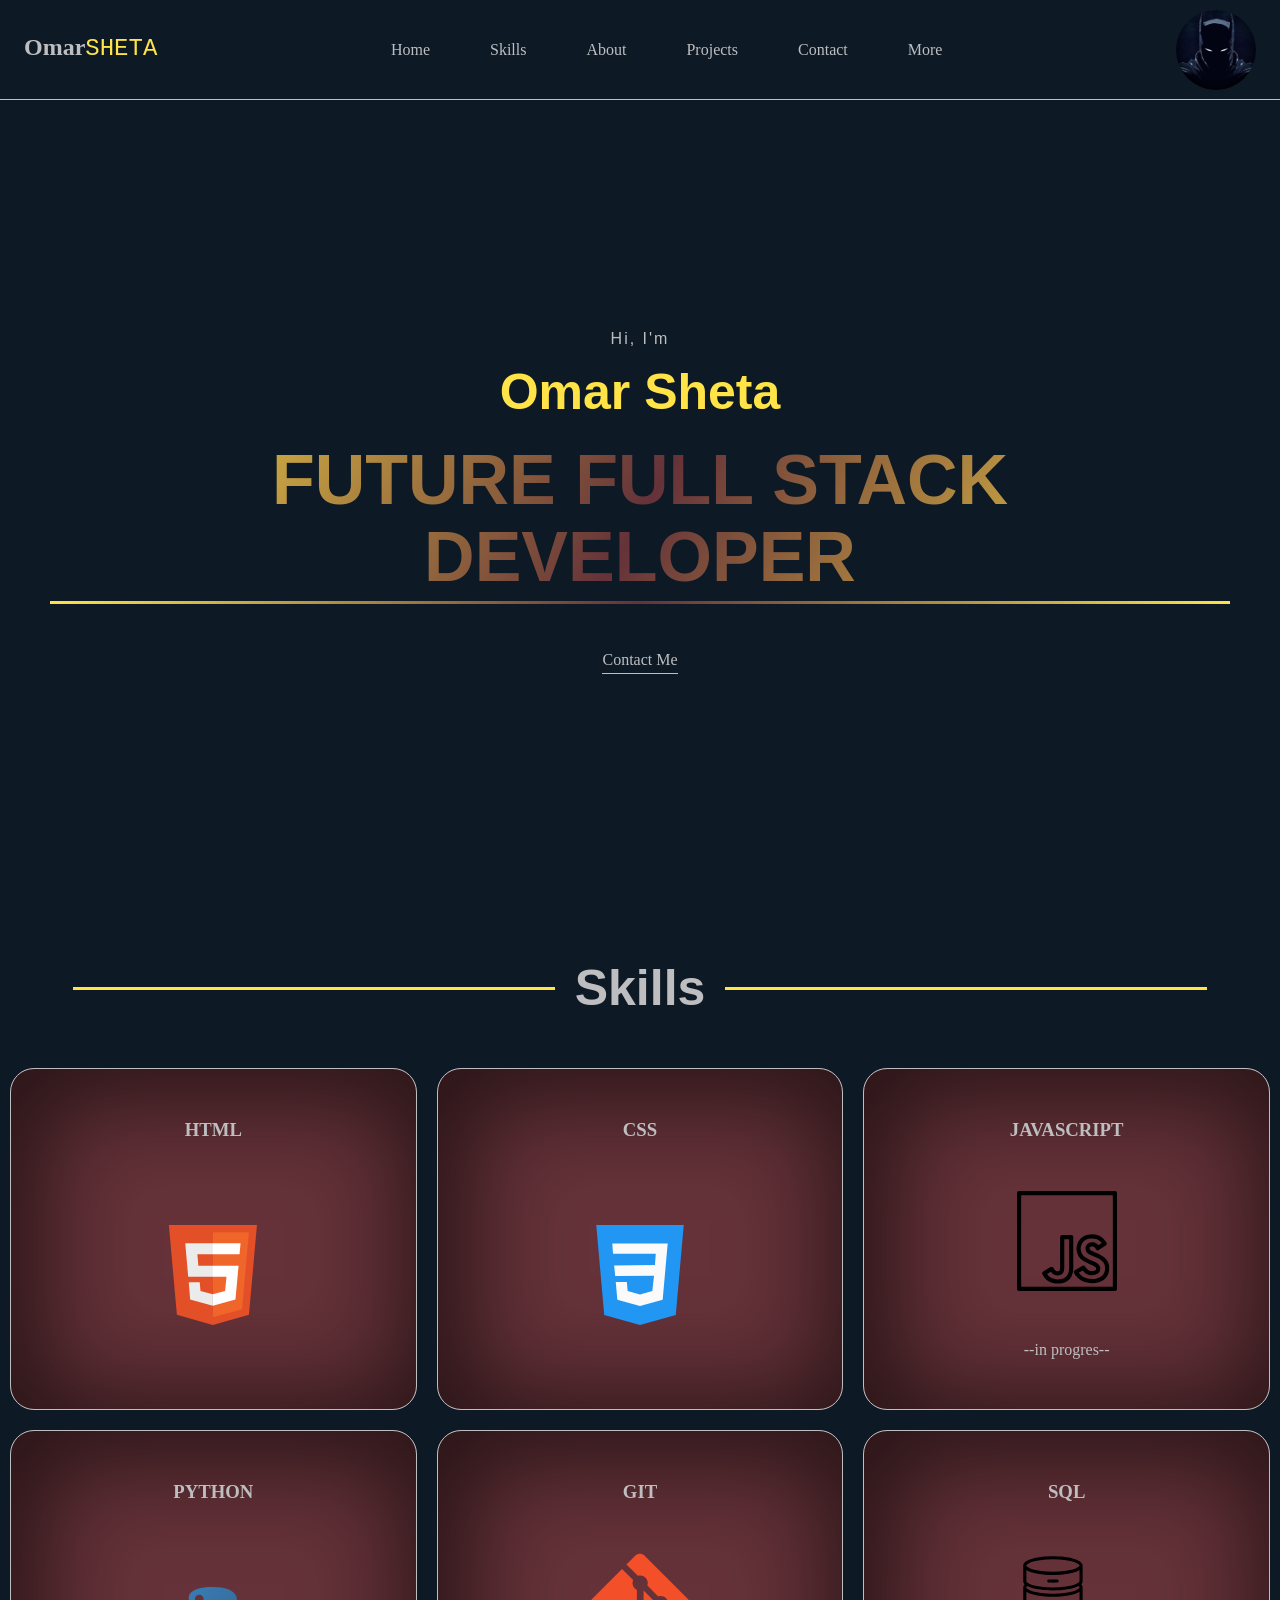
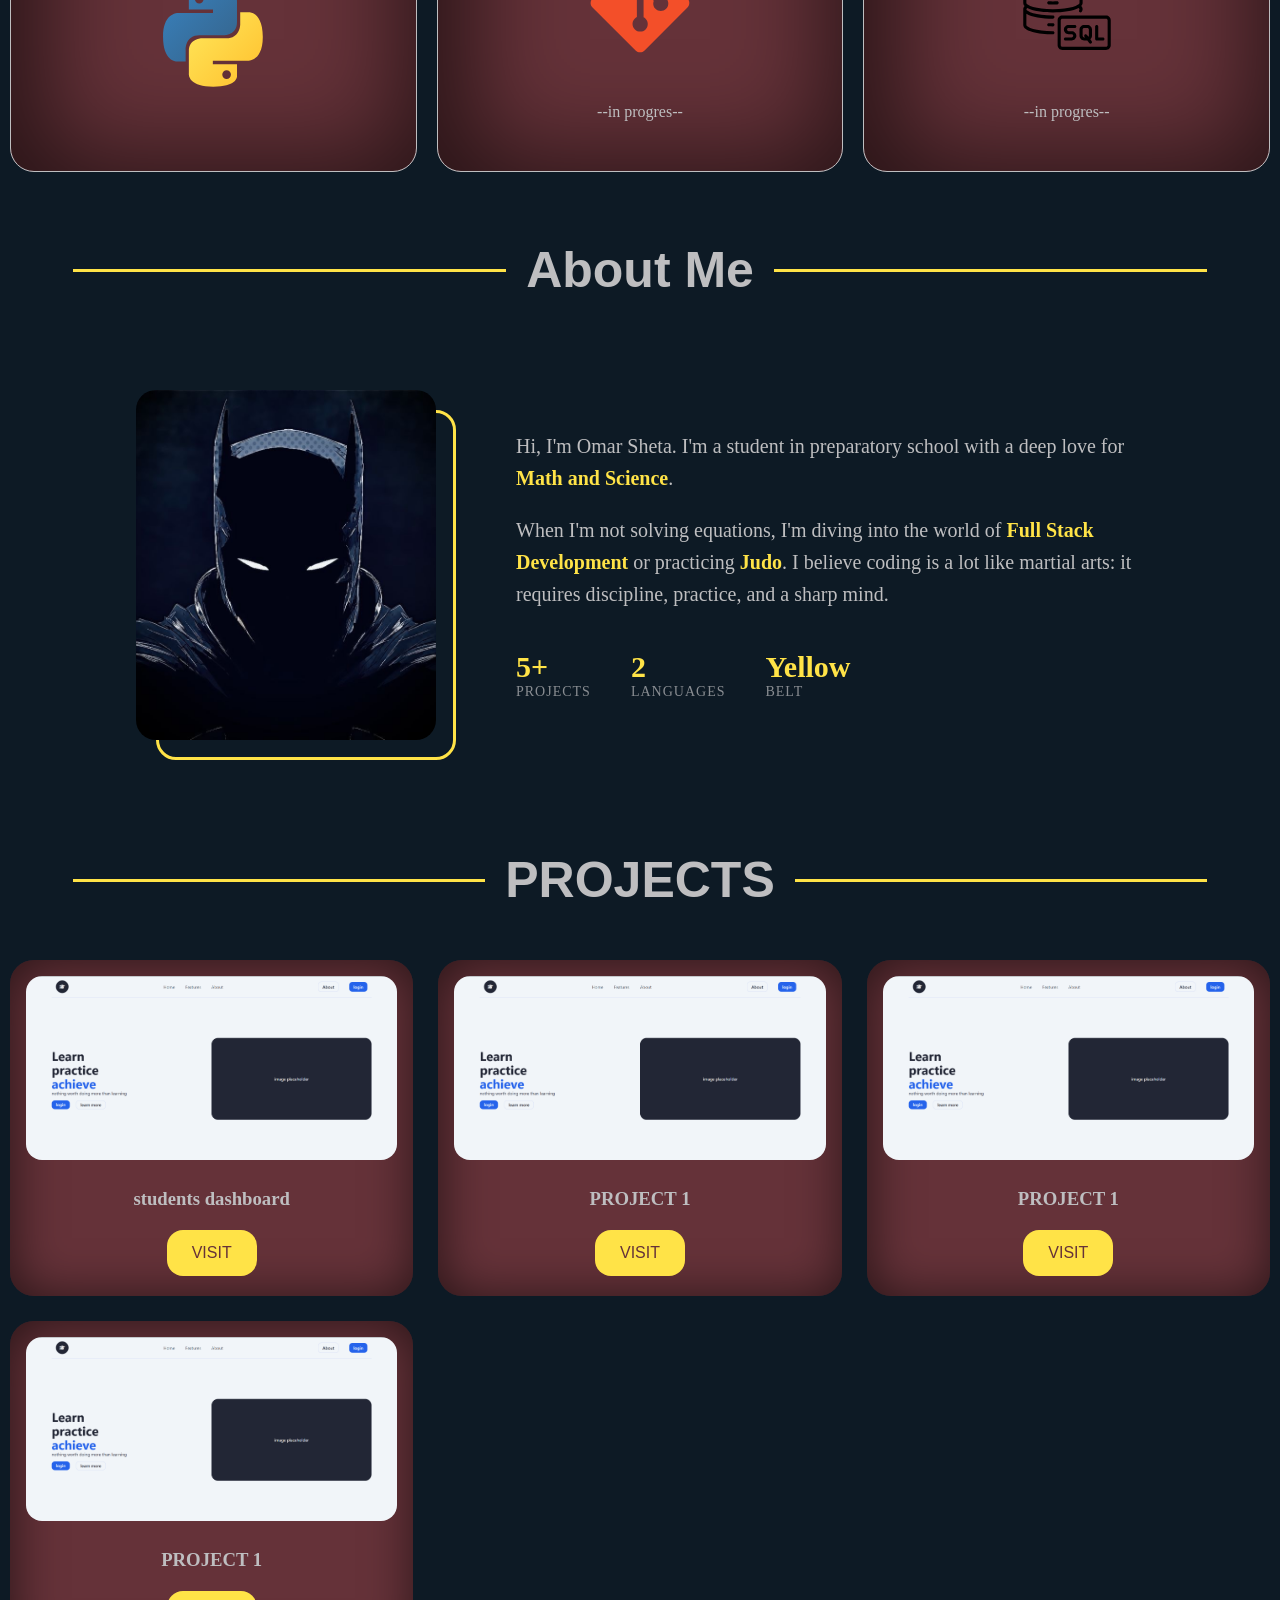
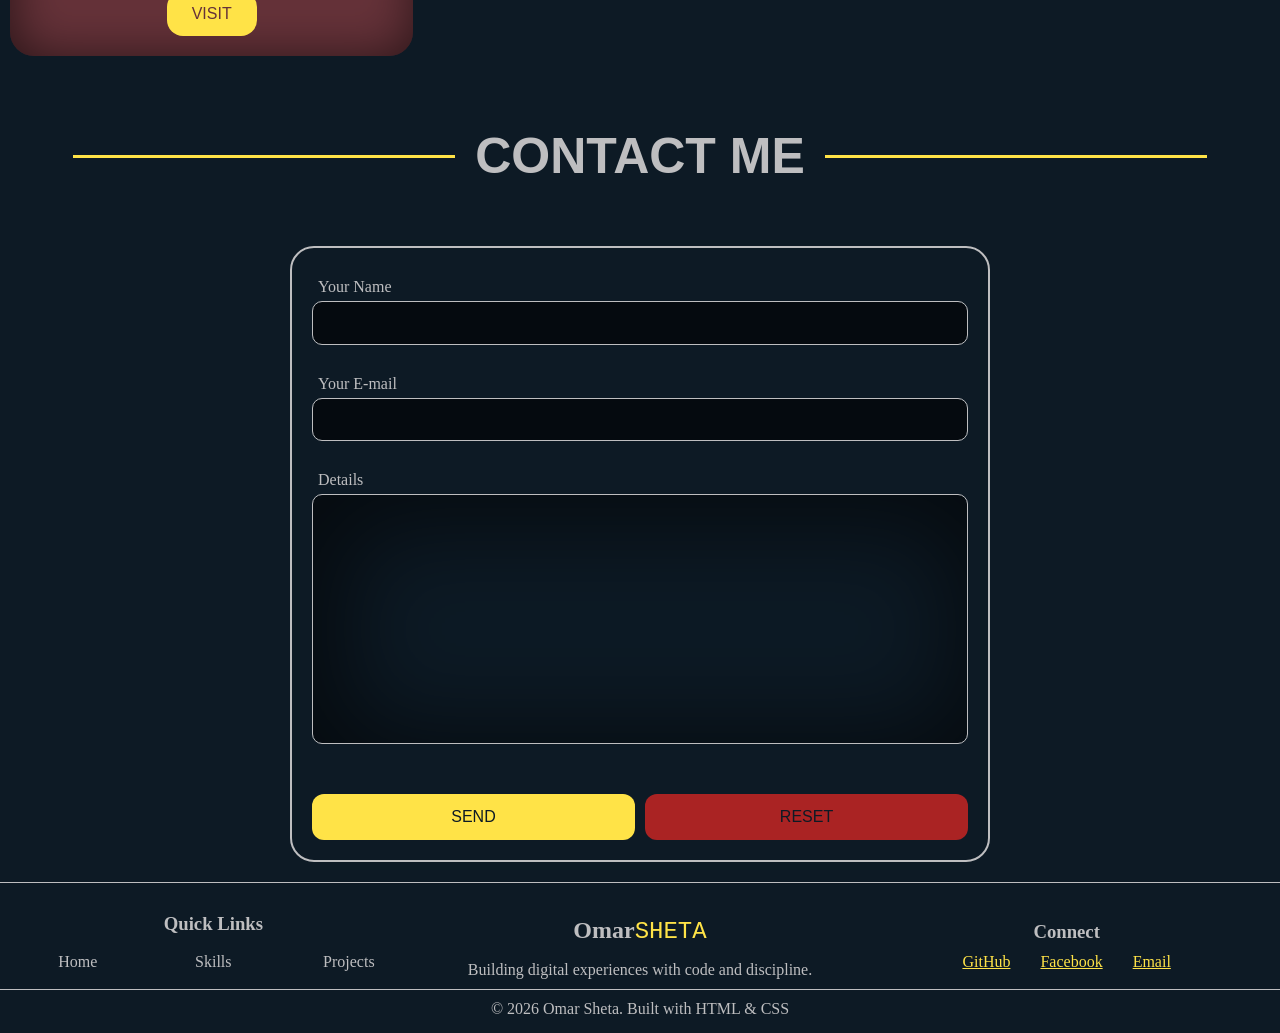
==== commit 098548f3: "added the dashboard project" ====
--- a/index.html
+++ b/index.html
@@ -116,9 +116,22 @@
                 alt="project photo"
                 class="project-photo"
               />
+              <h3 class="project-name">students dashboard</h3>
+              <a
+                href="projects/students dashborad project/dashboard.html"
+                class="visit-project"
+                >VISIT</a
+              >
+            </div>
+            <div class="project">
+              <img
+                src="media/photos/stripe like image.png"
+                alt="project photo"
+                class="project-photo"
+              />
               <h3 class="project-name">PROJECT 1</h3>
               <a
-                href="../stripe-like/stripe-like-index.html"
+                href="stripe-like/stripe-like-dashboard.html"
                 class="visit-project"
                 >VISIT</a
               >
@@ -131,7 +144,7 @@
               />
               <h3 class="project-name">PROJECT 1</h3>
               <a
-                href="../stripe-like/stripe-like-index.html"
+                href="stripe-like/stripe-like-dashboard.html"
                 class="visit-project"
                 >VISIT</a
               >
@@ -144,20 +157,7 @@
               />
               <h3 class="project-name">PROJECT 1</h3>
               <a
-                href="../stripe-like/stripe-like-index.html"
-                class="visit-project"
-                >VISIT</a
-              >
-            </div>
-            <div class="project">
-              <img
-                src="media/photos/stripe like image.png"
-                alt="project photo"
-                class="project-photo"
-              />
-              <h3 class="project-name">PROJECT 1</h3>
-              <a
-                href="../stripe-like/stripe-like-index.html"
+                href="stripe-like/stripe-like-dashboard.html"
                 class="visit-project"
                 >VISIT</a
               >
--- a/style.css
+++ b/style.css
@@ -413,7 +413,7 @@
   object-fit: cover;
   height: 200px;
   padding: 8px;
-  border-radius: 35px;
+  border-radius: 24px;
   transition: 0.3s ease;
 }
 
@@ -425,7 +425,7 @@
   font: var(--small-text);
   padding: 1rem 2.5rem;
   background-color: var(--accent-2);
-  border-radius: 12px;
+  border-radius: 16px;
   text-decoration: none;
   transition: 0.3s ease;
   color: var(--accent-1);
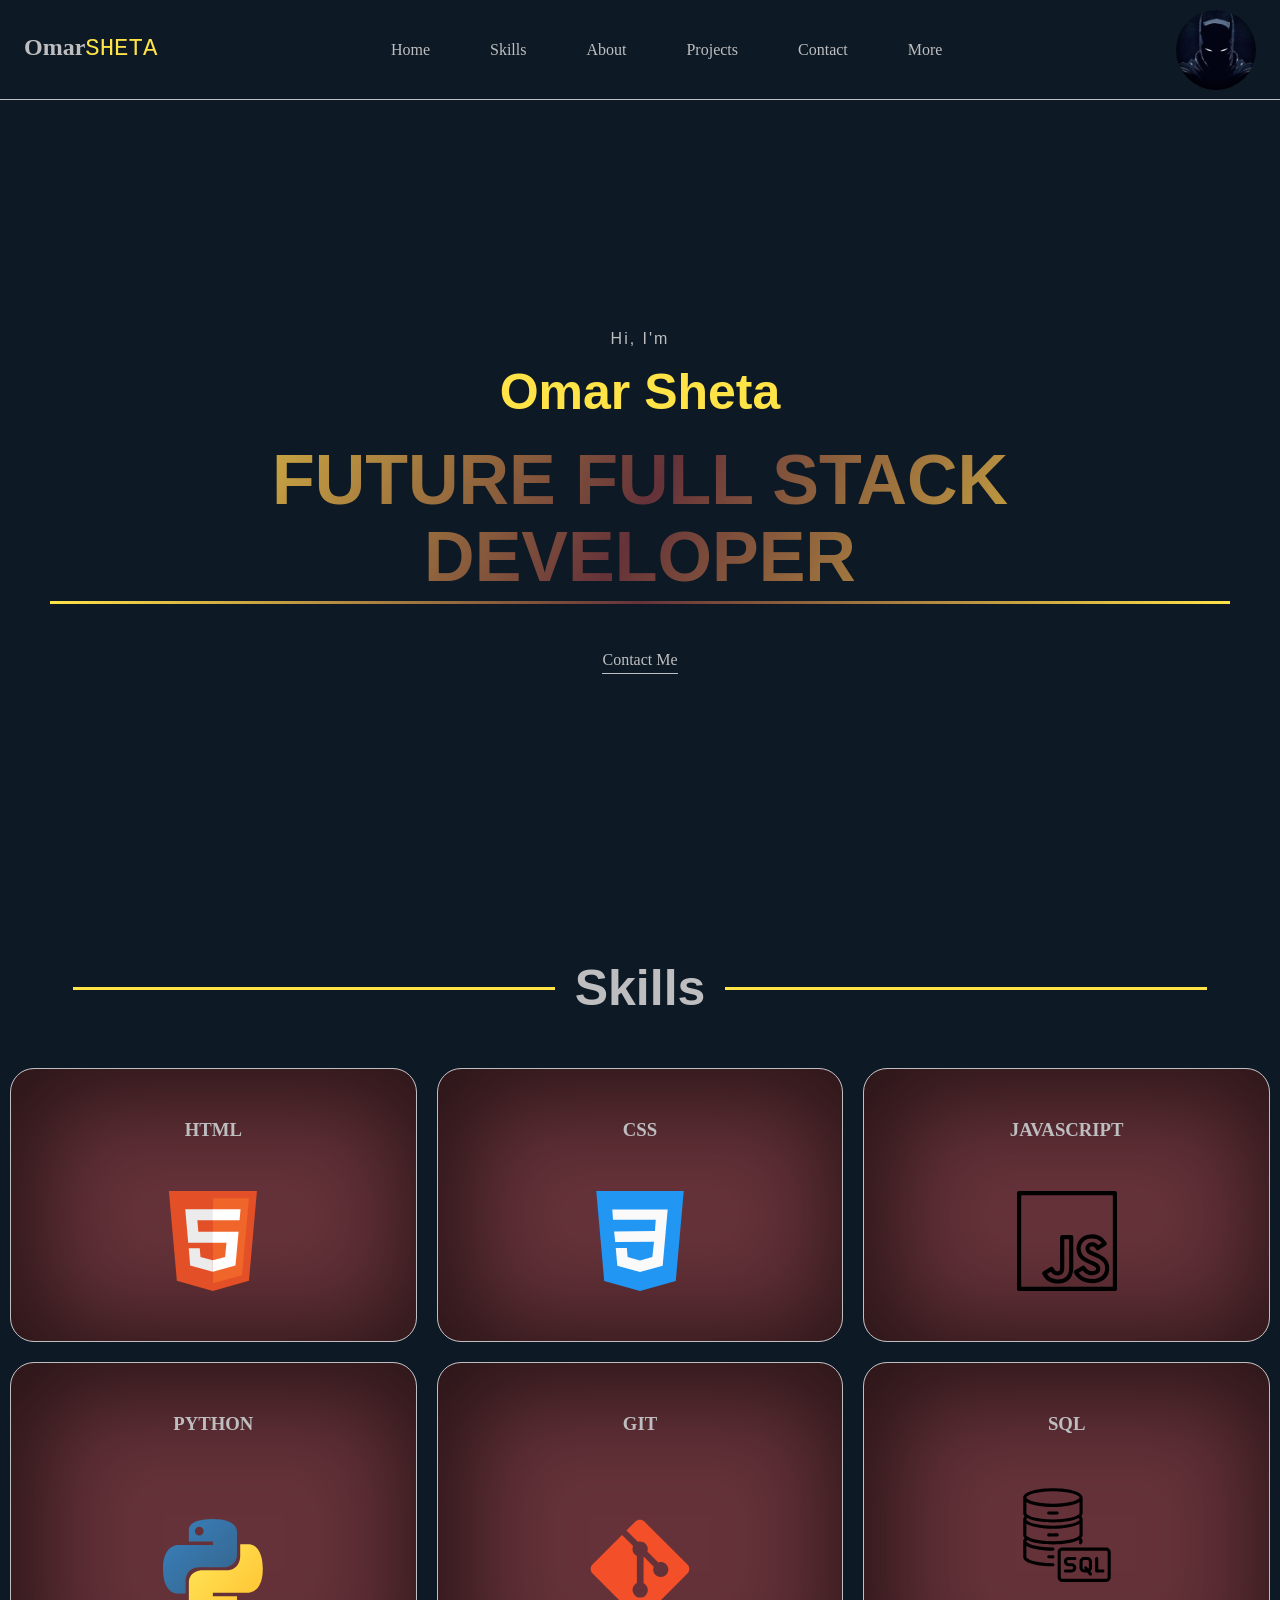
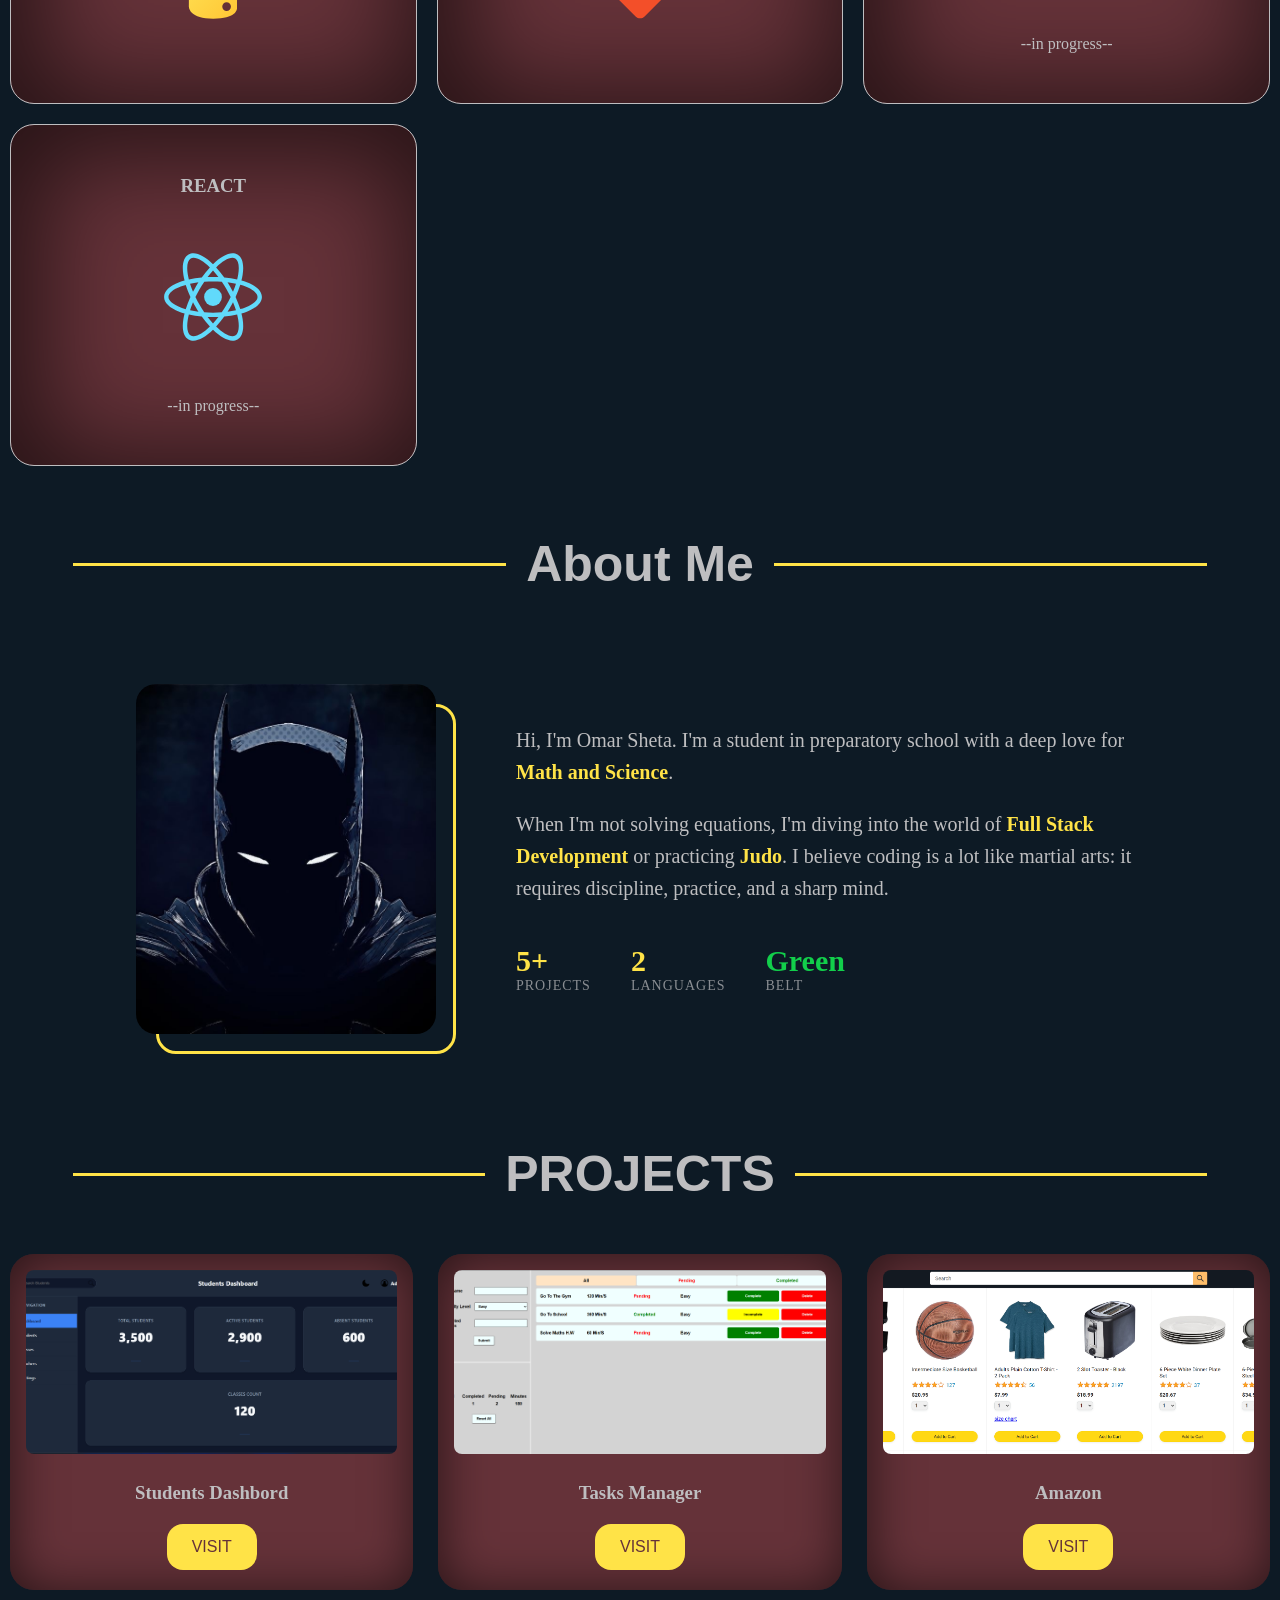
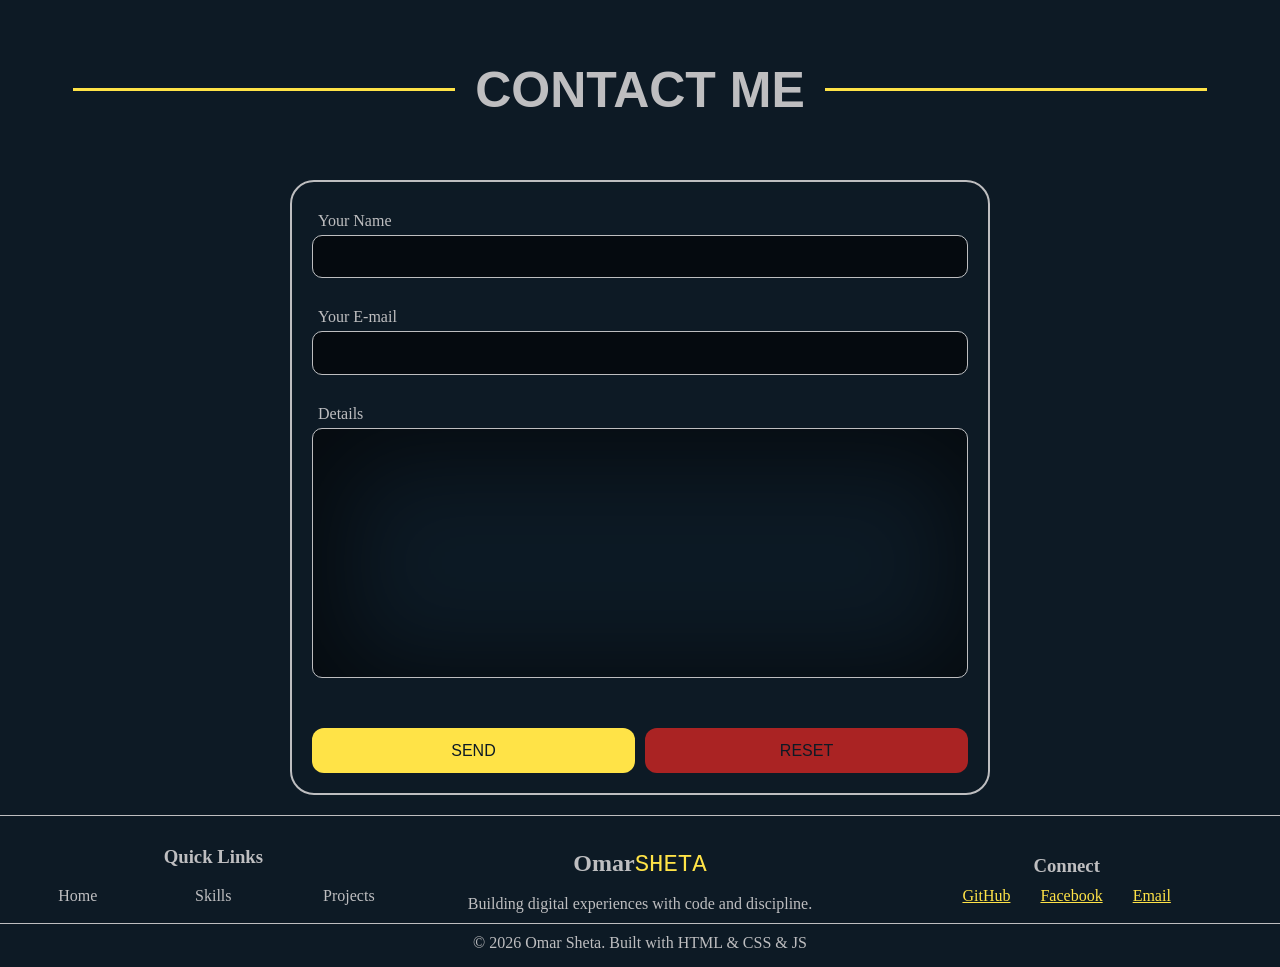
==== commit eda617b6: "clean up and added js to the portfolio, real projects and new skills" ====
--- a/index.html
+++ b/index.html
@@ -43,38 +43,7 @@
         <section class="section skills">
           <h2 id="skills" class="section-heading"><span>Skills</span></h2>
           <div class="skills-container">
-            <div class="skill">
-              <h3>HTML</h3>
-              <img src="media/photos/html.svg" alt="" class="lang html" />
-            </div>
-            <div class="skill">
-              <h3>CSS</h3>
-              <img src="media/photos/css.svg" alt="" class="lang CSS" />
-            </div>
-            <div class="skill">
-              <h3>JAVASCRIPT</h3>
-              <img src="media/photos/javascript.svg" alt="" class="lang js" />
-              <span>--in progres--</span>
-            </div>
-            <div class="skill">
-              <h3>PYTHON</h3>
-              <img src="media/photos/python.svg" alt="" class="lang py" />
-            </div>
-            <div class="skill">
-              <h3>GIT</h3>
-              <img src="media/photos/git.svg" alt="Git Logo" class="lang git" />
-              <span>--in progres--</span>
-            </div>
-
-            <div class="skill">
-              <h3>SQL</h3>
-              <img
-                src="media/photos/sql.svg"
-                alt="Database Logo"
-                class="lang sql"
-              />
-              <span>--in progres--</span>
-            </div>
+
           </div>
         </section>
         <section class="section about">
@@ -102,7 +71,7 @@
               <div class="about-stats">
                 <div class="stat"><strong>5+</strong><span>Projects</span></div>
                 <div class="stat"><strong>2</strong><span>Languages</span></div>
-                <div class="stat"><strong>Yellow</strong><span>Belt</span></div>
+                <div class="stat"><strong style="color:rgb(18, 207, 75)">Green</strong><span>Belt</span></div>
               </div>
             </div>
           </div>
@@ -118,7 +87,7 @@
               />
               <h3 class="project-name">students dashboard</h3>
               <a
-                href="projects/students dashborad project/dashboard.html"
+                href="../students dashboard/index.html"
                 class="visit-project"
                 >VISIT</a
               >
@@ -234,17 +203,18 @@
             </div>
           </div>
           <div class="footer-bottom">
-            <p>&copy; 2026 Omar Sheta. Built with HTML & CSS</p>
+            <p>&copy; 2026 Omar Sheta. Built with HTML & CSS & JS</p>
           </div>
         </div>
       </footer>
-      <script>
+    </div>
+    <script>
         const hamburger = document.querySelector(".hamburger");
         const nav = document.querySelector("nav");
         hamburger.addEventListener("click", () => {
           nav.classList.toggle("active");
         });
       </script>
-    </div>
+    <script src="scripts/script.js" type="module"></script>
   </body>
 </html>
--- a/style.css
+++ b/style.css
@@ -1,3 +1,5 @@
+/* hello from Egypt */
+
 * {
   padding: 0;
   margin: 0;
@@ -383,8 +385,6 @@
   opacity: 0.7;
 }
 
-/* Responsive adjustment */
-
 /* ----------- projects  ----------- */
 .projects-container {
   display: grid;
@@ -406,6 +406,7 @@
   padding: 8px;
   padding-bottom: 2rem;
   box-shadow: inset 2px 2px 50px rgba(0, 0, 0, 0.6);
+  /* max-width: 33rem; */
 }
 
 .project img {
@@ -413,12 +414,12 @@
   object-fit: cover;
   height: 200px;
   padding: 8px;
-  border-radius: 24px;
+  border-radius: 16px;
   transition: 0.3s ease;
 }
 
 .project:hover img {
-  scale: 1.05;
+  scale: 1.01;
 }
 
 .visit-project {
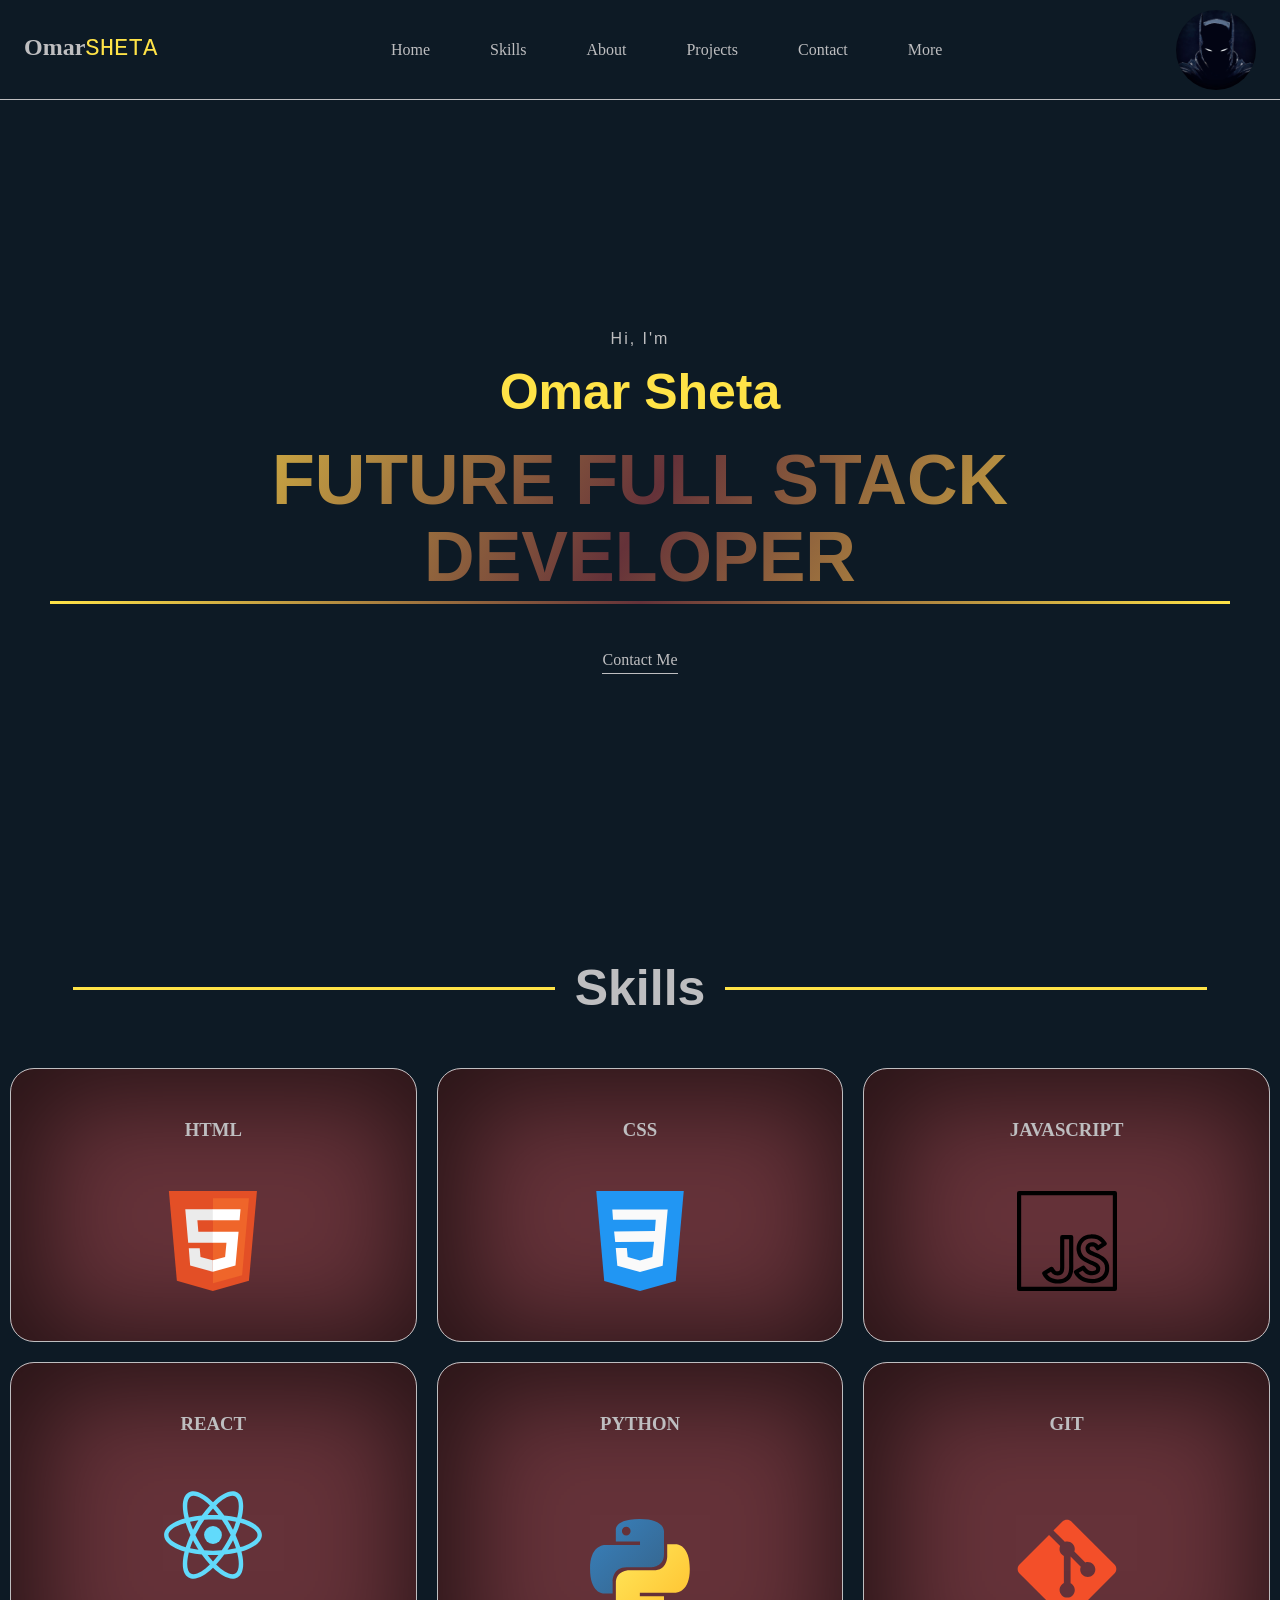
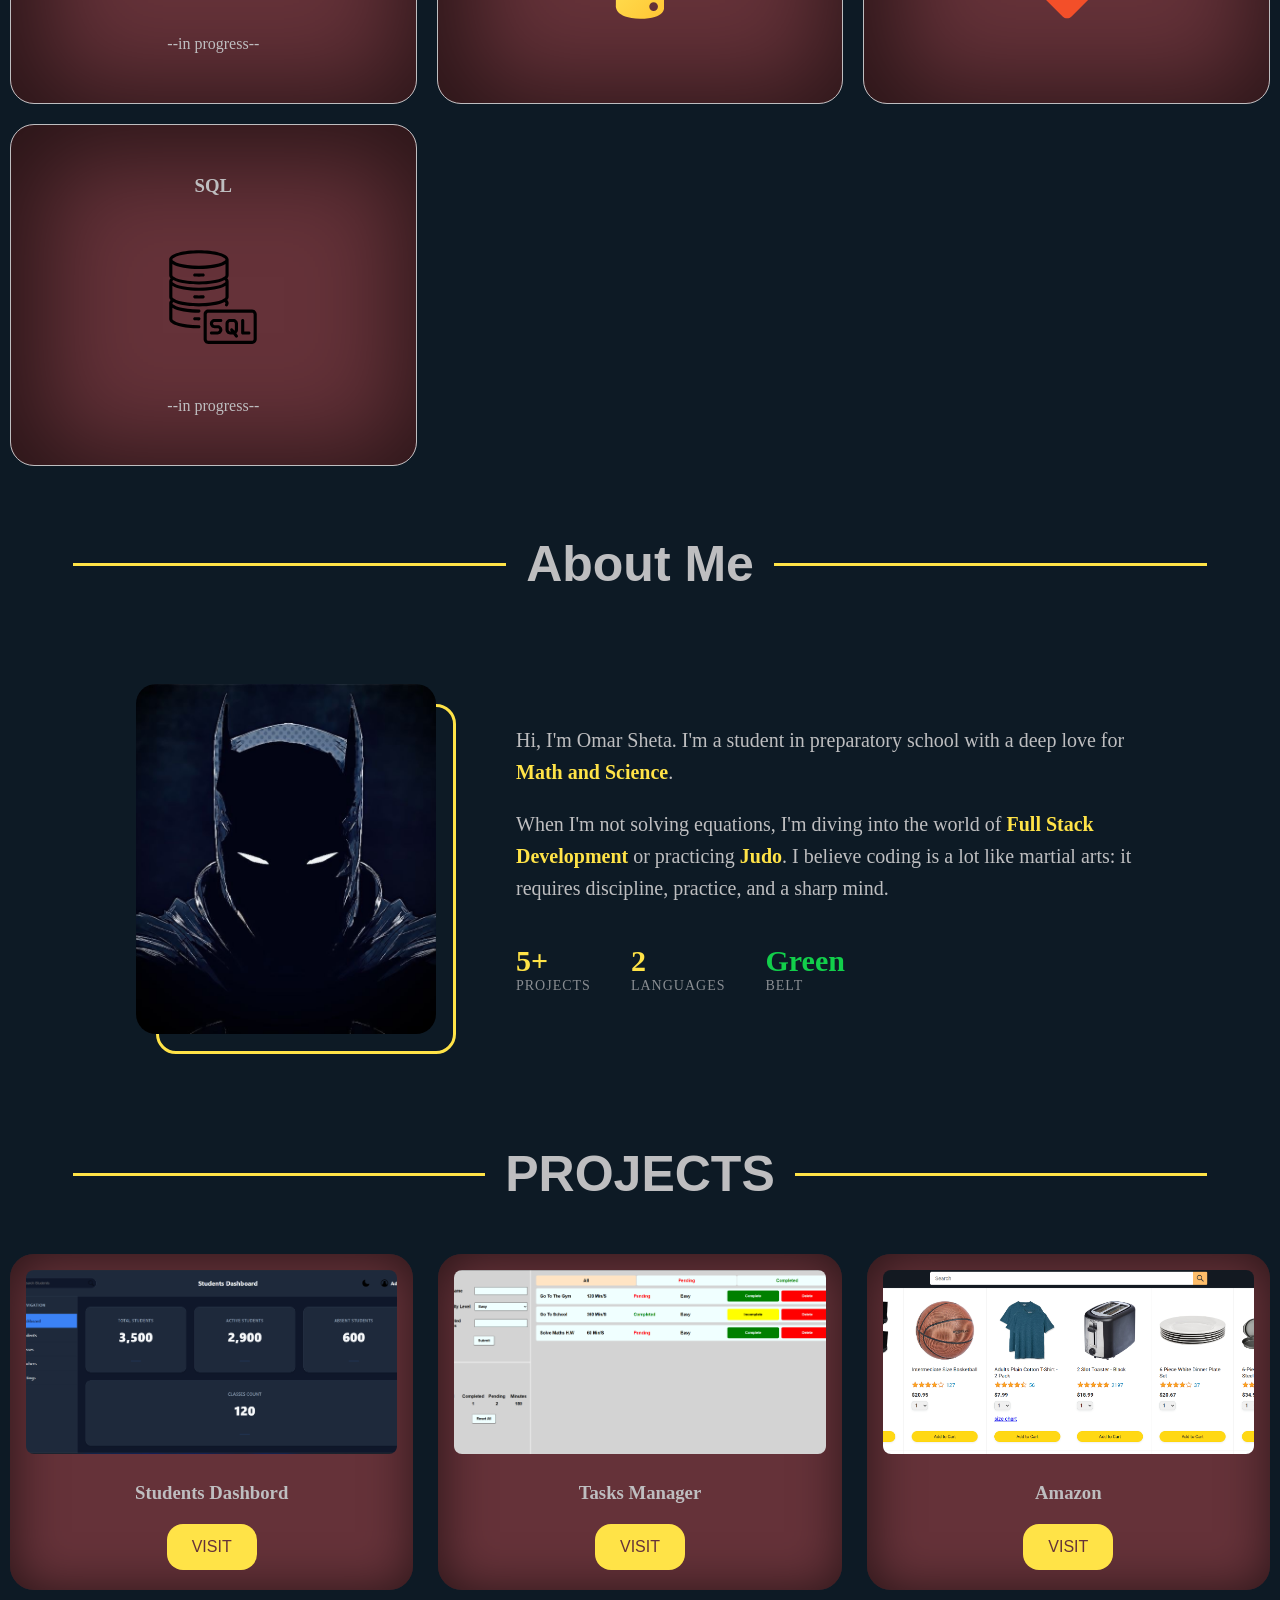
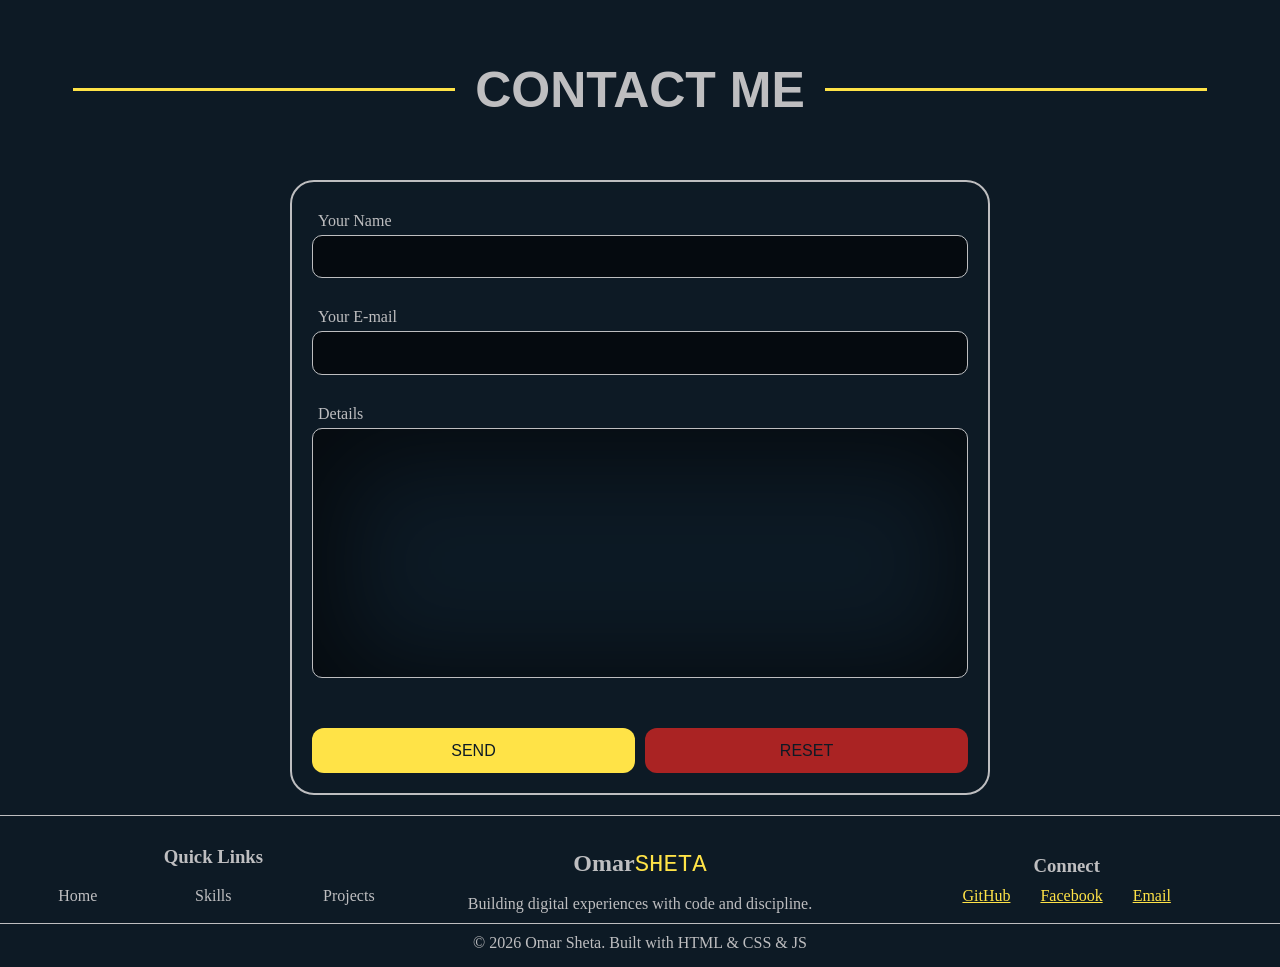
==== commit 9b31584e: "some cleanup" ====
--- a/index.html
+++ b/index.html
@@ -136,7 +136,8 @@
         <section id="contact" class="section contact">
           <h2 class="section-heading"><span>CONTACT ME</span></h2>
           <div class="contact-container">
-            <form action="#" method="post" class="contact-form">
+            <form action="https://api.web3forms.com/submit" method="POST" class="contact-form">
+              <input type="hidden" name="access_key" value="6bf57a91-936d-49b0-89eb-96994112c8b7">
               <div class="contact-group">
                 <label for="sender-name">Your Name</label>
                 <input
@@ -196,10 +197,10 @@
               <a href="https://github.com/OmarSheta2011" target="_blank"
                 >GitHub</a
               >
-              <a href="https://linkedin.com/in/yourusername" target="_blank"
+              <a href="https://www.facebook.com/omar.sheta.112832" target="_blank"
                 >Facebook</a
               >
-              <a href="#">Email</a>
+              <a href="mailto:omar.sheta2020@gmail.com">Email</a>
             </div>
           </div>
           <div class="footer-bottom">
@@ -208,6 +209,7 @@
         </div>
       </footer>
     </div>
+
     <script>
         const hamburger = document.querySelector(".hamburger");
         const nav = document.querySelector("nav");
@@ -215,6 +217,7 @@
           nav.classList.toggle("active");
         });
       </script>
+      
     <script src="scripts/script.js" type="module"></script>
   </body>
 </html>
--- a/style.css
+++ b/style.css
@@ -37,12 +37,6 @@
   background-color: var(--dark-dominant);
   color: var(--light-dominant);
 }
-
-/* .container {
-  max-width: 1200px;
-  margin: 0 auto;
-  padding: 8px;
-} */
 
 /* ----------- header  ----------- */
 
@@ -130,7 +124,6 @@
   justify-content: center;
   align-items: center;
   flex-direction: column;
-  /* gap: 2rem; */
   padding: 0 4rem;
   align-items: center;
   text-align: center;
@@ -240,9 +233,9 @@
 
 .section-heading {
   display: flex;
-  align-items: center; /* Vertical centering for the lines */
+  align-items: center;
   text-align: center;
-  gap: 2rem; /* Space between the text and the lines */
+  gap: 2rem;
   font: var(--main-heading);
   margin: 5rem 0;
   width: 100%;
@@ -313,10 +306,9 @@
   justify-content: center;
   gap: 8rem;
   padding: 4rem 10%;
-  flex-wrap: wrap; /* Important for mobile */
-}
-
-/* Image Styling with a cool "floating" effect */
+  flex-wrap: wrap;
+}
+
 .about-image {
   position: relative;
   width: 300px;
@@ -567,7 +559,6 @@
   justify-content: center;
   align-items: center;
   flex-direction: column;
-  /* background-color: #aa2323; */
   gap: 1rem;
   padding: 1rem;
 }
@@ -615,7 +606,7 @@
 
 @media (max-width: 890px) {
   nav ul {
-    transform: scale(0); /* نخفي القايمة الافتراضية */
+    transform: scale(0);
     transition: 0.3s ease;
     transform-origin: top;
     flex-direction: column;
@@ -629,7 +620,6 @@
     gap: 0;
     border: 1px solid var(--light-dominant);
     height: auto;
-    /* padding: 2rem; */
   }
 
   nav ul li {
